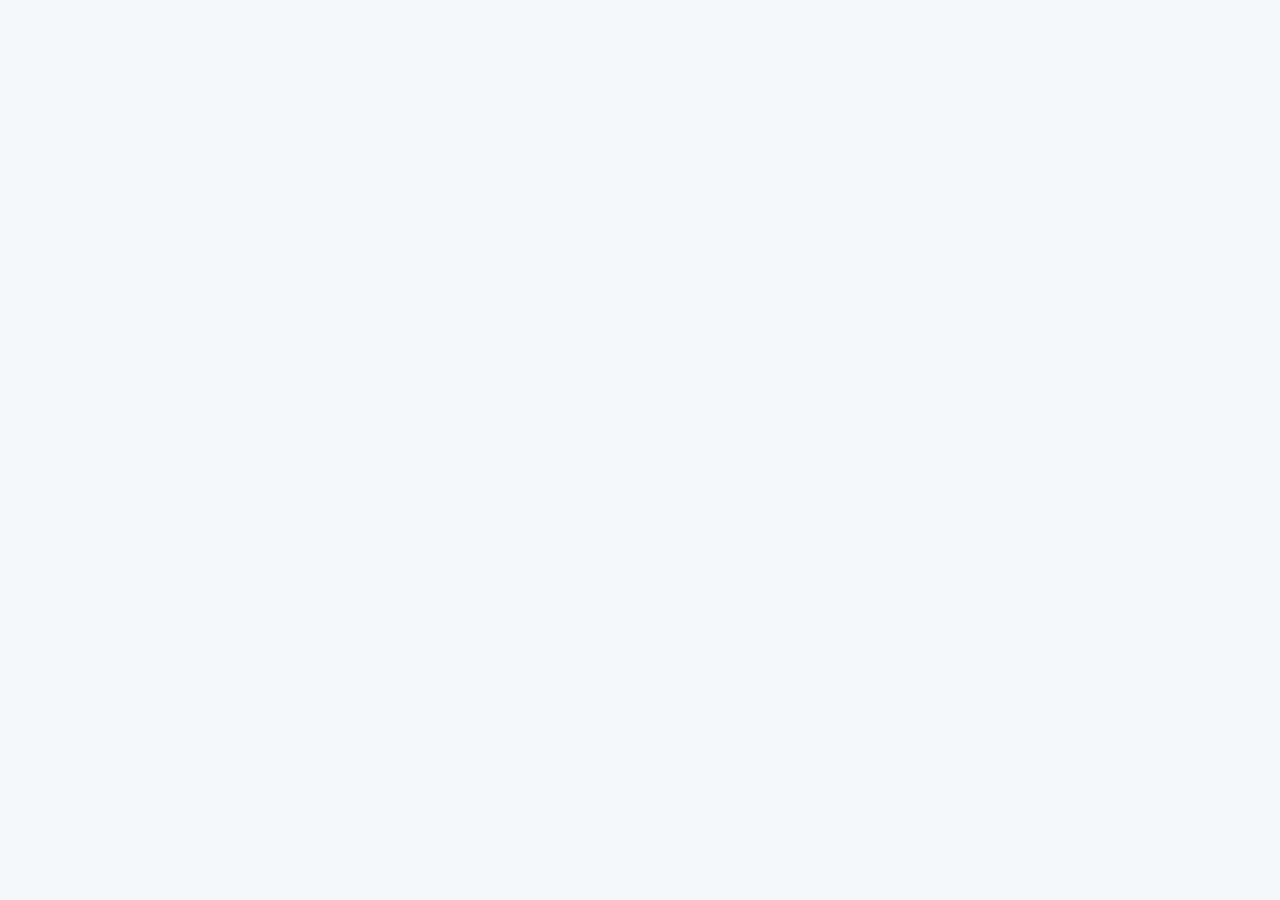
==== index.html @ cc3c1275 "Replace Mytischi City project photo" ====
<!DOCTYPE html>
<html lang="ru">
<head>
<meta charset="utf-8">
<meta name="viewport" content="width=device-width, initial-scale=1">
<title>Edifice — строительные, отделочные и инженерные работы в Москве и МО</title>
<link rel="icon" type="image/png" href="./assets/brand/edifice-favicon.png">
<meta name="description" content="Edifice выполняет строительные, отделочные и инженерные работы на жилых и коммерческих объектах в Москве и Московской области.">
<meta name="keywords" content="строительная компания Москва, строительные работы Москва, отделочные работы Москва, инженерные сети, монолитные конструкции, Edifice">
<meta name="robots" content="index, follow">
<meta name="theme-color" content="#0d2240">
<link rel="canonical" href="https://anisimovkat-hub.github.io/mosstroy-site/">
<meta property="og:type" content="website">
<meta property="og:site_name" content="Edifice">
<meta property="og:locale" content="ru_RU">
<meta property="og:title" content="Edifice — строительные, отделочные и инженерные работы в Москве и МО">
<meta property="og:description" content="Строительные, отделочные и инженерные работы на жилых и коммерческих объектах в Москве и Московской области.">
<meta property="og:url" content="https://anisimovkat-hub.github.io/mosstroy-site/">
<meta property="og:image" content="https://anisimovkat-hub.github.io/mosstroy-site/photo-hero.png">
<meta name="twitter:card" content="summary_large_image">
<meta name="twitter:title" content="Edifice — строительные, отделочные и инженерные работы в Москве и МО">
<meta name="twitter:description" content="Строительные, отделочные и инженерные работы на жилых и коммерческих объектах в Москве и Московской области.">
<meta name="twitter:image" content="https://anisimovkat-hub.github.io/mosstroy-site/photo-hero.png">
<script type="application/ld+json">{"@context":"https://schema.org","@graph":[{"@type":"LocalBusiness","@id":"https://anisimovkat-hub.github.io/mosstroy-site/#organization","name":"Edifice","url":"https://anisimovkat-hub.github.io/mosstroy-site/","telephone":"+79160409065","email":"real.stroy.real@yandex.ru","address":{"@type":"PostalAddress","streetAddress":"ул. Большая Почтовая, 26В строение 2","addressLocality":"Москва","addressCountry":"RU"},"areaServed":["Москва","Московская область"],"openingHoursSpecification":[{"@type":"OpeningHoursSpecification","dayOfWeek":["Monday","Tuesday","Wednesday","Thursday","Friday"],"opens":"10:00","closes":"19:00"}]},{"@type":"WebSite","@id":"https://anisimovkat-hub.github.io/mosstroy-site/#website","url":"https://anisimovkat-hub.github.io/mosstroy-site/","name":"Edifice","publisher":{"@id":"https://anisimovkat-hub.github.io/mosstroy-site/#organization"}},{"@type":"WebPage","@id":"https://anisimovkat-hub.github.io/mosstroy-site/#webpage","url":"https://anisimovkat-hub.github.io/mosstroy-site/","name":"Edifice — строительные, отделочные и инженерные работы в Москве и МО","isPartOf":{"@id":"https://anisimovkat-hub.github.io/mosstroy-site/#website"},"about":{"@id":"https://anisimovkat-hub.github.io/mosstroy-site/#organization"}}]}</script>
<script src="./support.js"></script>
</head>
<body>
<x-dc>
<helmet>
<link rel="preconnect" href="https://fonts.googleapis.com">
<link rel="preconnect" href="https://fonts.gstatic.com" crossorigin>
<link href="https://fonts.googleapis.com/css2?family=Inter:wght@400;500;600;700;800&display=swap" rel="stylesheet">
<style>
  *, *::before, *::after { box-sizing: border-box; }
  html { scroll-behavior: smooth; scroll-padding-top: 86px; overflow-x: hidden; }
  body { margin: 0; padding-top: 72px; overflow-x: hidden; font-family: 'Inter', Arial, sans-serif; color: #142033; background: #f4f8fb; -webkit-font-smoothing: antialiased; }
  x-dc { display: block; }
  h1, h2, h3, h4, p { margin: 0; }
  a { color: inherit; text-decoration: none; }
  .brand-logo { display: block; width: 150px; max-width: 30vw; height: auto; object-fit: contain; }
  button, input, select, textarea { font: inherit; }
  #menuToggle { display: none !important; }
  .site-hero { position: relative; min-height: 640px; display: flex; flex-direction: column; overflow: hidden; background: #0d2240; }
  .hero-photo { position: absolute; right: 0; top: 0; width: 64%; height: 100%; object-fit: cover; object-position: left center; z-index: 0; }
  .hero-blend { position: absolute; inset: 0; z-index: 1; pointer-events: none; background: linear-gradient(90deg, #0d2240 0%, #0d2240 30%, rgba(13,34,64,.96) 40%, rgba(13,34,64,.76) 50%, rgba(13,34,64,.38) 62%, rgba(13,34,64,.08) 76%, rgba(13,34,64,0) 100%); }
  .hero-content { position: relative; z-index: 2; width: min(1240px, calc(100% - 48px)); margin: 0 auto; padding: 88px 0 52px; flex: 1; display: flex; flex-direction: column; justify-content: center; animation: fadeUp .7s ease both; }
  .hero-title { font-size: clamp(48px, 5.6vw, 78px); font-weight: 800; line-height: .93; color: #fff; letter-spacing: -.015em; max-width: 460px; margin-bottom: 20px; text-shadow: 0 2px 20px rgba(0,0,0,.2); }
  .hero-lead { font-size: 17px; line-height: 1.65; color: rgba(255,255,255,.8); max-width: 380px; margin-bottom: 34px; }
  .hero-actions { display: flex; gap: 12px; flex-wrap: wrap; }
  .partners-grid { grid-template-columns: repeat(6, 1fr); align-items: center; gap: 28px 38px; }
  .partner-card { min-height: 58px; display: flex; align-items: center; justify-content: center; gap: 10px; background: transparent; padding: 0; opacity: .9; transition: opacity .2s ease, transform .2s ease; }
  .partner-card:hover { opacity: 1; transform: translateY(-1px); }
  .partner-card img { max-width: 150px; max-height: 42px; object-fit: contain; display: block; }
  .partner-card span { font-size: 12px; font-weight: 800; color: #506476; line-height: 1.15; text-align: left; letter-spacing: .01em; }
  .partner-card.logo-text { justify-content: center; }
  .partners-grid .partner-card:nth-child(1) img { width: 48px; height: 48px; max-width: 48px; max-height: 48px; }
  .partners-grid .partner-card:nth-child(2) img { width: 46px; height: 46px; max-width: 46px; max-height: 46px; }
  .partners-grid .partner-card:nth-child(3) img,
  .partners-grid .partner-card:nth-child(4) img,
  .partners-grid .partner-card:nth-child(8) img { max-width: 118px; max-height: 52px; }
  .partners-grid .partner-card:nth-child(5) img,
  .partners-grid .partner-card:nth-child(6) img,
  .partners-grid .partner-card:nth-child(7) img,
  .partners-grid .partner-card:nth-child(10) img,
  .partners-grid .partner-card:nth-child(11) img,
  .partners-grid .partner-card:nth-child(12) img { max-width: 160px; max-height: 48px; }
  .home-service-card { position: relative; min-height: 150px; border: 1px solid #dce8f2; border-radius: 10px; overflow: hidden; background: #fff; box-shadow: 0 2px 12px rgba(14,61,114,.07); isolation: isolate; }
  .home-service-card img { position: absolute; inset: 0; width: 100%; height: 100%; object-fit: cover; transition: transform .35s ease; z-index: 0; }
  .home-service-card::after { content: ""; position: absolute; inset: 0; z-index: 1; background: linear-gradient(0deg, rgba(255,255,255,.96) 0%, rgba(255,255,255,.86) 34%, rgba(255,255,255,.28) 72%, rgba(255,255,255,.04) 100%); }
  .home-service-card h3 { position: absolute; left: 16px; right: 16px; bottom: 16px; z-index: 2; font-size: 15px; font-weight: 800; color: #0d2240; line-height: 1.18; text-align: left; text-wrap: balance; text-shadow: 0 1px 0 rgba(255,255,255,.45); }
  .home-service-card:hover img { transform: scale(1.045); }
  .home-project-media { height: 148px; position: relative; overflow: hidden; background: linear-gradient(135deg,#c8daea,#daeef8); }
  .home-project-media img { position: absolute; inset: 0; width: 100%; height: 100%; object-fit: cover; display: block; }
  .home-project-media::after { content: ""; position: absolute; inset: 0; background: linear-gradient(180deg, rgba(7,20,40,.06), rgba(7,20,40,.18)); pointer-events: none; }
  .home-project-media span { position: absolute; left: 10px; top: 10px; z-index: 2; padding: 4px 8px; background: rgba(16,63,114,.82); color: #fff; font-size: 10px; font-weight: 700; border-radius: 5px; -webkit-backdrop-filter: blur(4px); backdrop-filter: blur(4px); }
  .home-project-card { border-radius:10px; overflow:hidden; border:1px solid #dce8f2; box-shadow:0 2px 14px rgba(14,61,114,.08); background:#fff; display:flex; flex-direction:column; height:100%; }
  .home-project-body { padding:13px 14px 16px; display:flex; flex-direction:column; flex:1; min-height:96px; }
  .home-project-body h3 { font-size:13.5px; font-weight:700; color:#142033; margin-bottom:4px; line-height:1.3; min-height:36px; }
  .home-project-body p { font-size:12px; color:#627486; margin-bottom:10px; min-height:32px; line-height:1.35; }
  .object-map-grid { display: grid; grid-template-columns: 220px 1fr; min-height: 360px; }
  .object-map-panel { padding: 26px 22px; border-right: 1px solid #e8f0f5; display: flex; flex-direction: column; justify-content: space-between; gap: 24px; }
  .object-map { min-height: 360px; background: linear-gradient(135deg,#e8f3fb,#f0f8fe); }
  .object-map-fallback { display: grid; place-items: center; height: 100%; min-height: 360px; padding: 24px; text-align: center; color: #627486; font-size: 13px; line-height: 1.5; }
  .map-balloon { font-family: Inter, Arial, sans-serif; max-width: 270px; }
  .map-balloon strong { display: block; color: #142033; font-size: 14px; margin-bottom: 6px; }
  .map-balloon p { margin: 0 0 6px; color: #506476; font-size: 12px; line-height: 1.4; }
  .map-balloon span { display: inline-flex; padding: 4px 8px; border-radius: 999px; background: #eef7f9; color: #103f72; font-size: 11px; font-weight: 700; }
  @keyframes fadeUp { from { opacity: 0; transform: translateY(18px); } to { opacity: 1; transform: translateY(0); } }
  @keyframes blink { 0%,100%{opacity:.6} 50%{opacity:1} }
  @media (max-width: 980px) {
    .partners-grid { grid-template-columns: repeat(4, 1fr) !important; }
    .adv-grid { grid-template-columns: repeat(3, 1fr) !important; }
    .svc-grid { grid-template-columns: repeat(3, 1fr) !important; }
    .prj-grid { grid-template-columns: repeat(3, 1fr) !important; }
  }
  @media (max-width: 920px) {
    #menuToggle { display: flex !important; }
    #mainNav { display: none !important; position: absolute; top: 62px; right: 0; left: auto; width: min(282px, calc(100vw - 48px)); flex-direction: column; gap: 2px; padding: 8px; background: rgba(255,255,255,.96); border: 1px solid #d4e0ea; border-radius: 14px; box-shadow: 0 18px 45px rgba(13,34,64,.18); z-index: 99; backdrop-filter: blur(18px); }
    #mainNav.open { display: flex !important; }
    #mainNav a { padding: 13px 14px !important; border-bottom: 0 !important; border-radius: 10px; color: #142033 !important; }
    #mainNav a:hover { background: #eef6fa; }
    #mainNav a span { display: none !important; }
    #navEmail { display: none !important; }
  }
  @media (max-width: 700px) {
    .adv-grid { grid-template-columns: repeat(2, 1fr) !important; }
    .adv-grid article { background: #fff !important; border: 1px solid #dce8f2 !important; box-shadow: 0 2px 12px rgba(14,61,114,.06) !important; }
    .adv-grid article h3 { color: #142033 !important; }
    .adv-grid article:nth-child(4n+1),
    .adv-grid article:nth-child(4n+4) { background: linear-gradient(145deg,#edfafc,#f6fdfe) !important; border: 1.5px solid rgba(74,184,200,.45) !important; box-shadow: 0 4px 18px rgba(74,184,200,.2) !important; }
    .adv-grid article:nth-child(4n+1) h3,
    .adv-grid article:nth-child(4n+4) h3 { color: #103f72 !important; }
    .svc-grid { grid-template-columns: repeat(2, 1fr) !important; }
    .home-service-card { min-height: 168px !important; }
    .prj-grid { grid-template-columns: repeat(2, 1fr) !important; }
    .footer-cols { grid-template-columns: repeat(2, 1fr) !important; }
    .hero-stats-strip { grid-template-columns: repeat(3, 1fr) !important; }
    .about-inner { grid-template-columns: 1fr !important; }
    .geo-grid { grid-template-columns: 1fr !important; }
    .partners-grid { grid-template-columns: repeat(2, 1fr) !important; }
    .partners-grid { gap: 22px 26px; }
    .partner-card { min-height: 52px; }
    .partner-card img { max-width: 130px; max-height: 38px; }
    .partner-card span { font-size: 11px; }
    .site-hero { min-height: 0 !important; }
    .hero-photo { left: 0 !important; right: auto !important; width: 100% !important; height: 78% !important; object-position: center top !important; }
    .hero-blend { background:
      linear-gradient(180deg, rgba(13,34,64,.22) 0%, rgba(13,34,64,.34) 24%, rgba(13,34,64,.55) 43%, rgba(13,34,64,.78) 60%, rgba(13,34,64,.94) 76%, #0d2240 94%, #0d2240 100%),
      linear-gradient(180deg, rgba(13,34,64,0) 0%, rgba(13,34,64,.7) 100%) !important; }
    .hero-content { width: min(100% - 48px, 520px) !important; padding: clamp(330px, 48vh, 430px) 0 34px !important; justify-content: flex-end !important; }
    .hero-title { font-size: clamp(34px, 10vw, 46px) !important; line-height: 1.02 !important; max-width: 360px !important; margin-bottom: 16px !important; text-shadow: 0 2px 18px rgba(0,0,0,.35) !important; }
    .hero-lead { font-size: 16px !important; line-height: 1.55 !important; max-width: 360px !important; margin-bottom: 24px !important; color: rgba(255,255,255,.86) !important; }
    .hero-actions { display: grid !important; grid-template-columns: 1fr !important; gap: 10px !important; }
    .hero-actions a, .hero-actions button { width: 100%; justify-content: center; padding: 14px 18px !important; }
    .hero-stats-strip > div { padding: 10px 6px !important; gap: 0 !important; justify-content: center !important; }
    .hero-stats-strip svg { display: none !important; }
    .hero-stats-strip strong { font-size: 16px !important; }
    .hero-stats-strip span { font-size: 8.5px !important; line-height: 1.15 !important; margin-top: 2px !important; }
    .hero-stats-strip > div > div { width: auto !important; min-width: 0 !important; }
    .object-map-grid { grid-template-columns: 1fr !important; }
    .object-map-panel { border-right: 0 !important; border-bottom: 1px solid #e8f0f5 !important; }
    .object-map { min-height: 420px !important; }
  }

  @media (max-width: 480px) {
    header > div { width: calc(100% - 24px) !important; gap: 8px !important; min-height: 64px !important; }
    header a[href="Главная.dc.html"] { gap: 8px !important; min-width: 0 !important; }
    header .brand-logo { width: 118px !important; max-width: 34vw !important; }
    header > div > div:last-child { gap: 7px !important; }
    header > div > div:last-child > a[href="#contacts"], #navPhone { padding: 8px 9px !important; font-size: 12px !important; border-radius: 7px !important; }
    #menuToggle { width: 36px !important; height: 36px !important; border-radius: 7px !important; }
  }
</style>
<script src="https://api-maps.yandex.ru/2.1/?lang=ru_RU"></script>
</helmet>

<!-- HEADER -->
<header style="position:fixed;top:0;left:0;right:0;z-index:1000;background:rgba(247,251,253,.96);border-bottom:1px solid rgba(212,224,234,.8);-webkit-backdrop-filter:blur(24px);backdrop-filter:blur(24px);">
  <div style="width:min(1360px,calc(100% - 48px));margin:0 auto;display:flex;align-items:center;justify-content:space-between;min-height:68px;gap:24px;position:relative;">
    <a href="Главная.dc.html" style="display:flex;align-items:center;flex-shrink:0;line-height:0;"><img class="brand-logo" src="./assets/brand/edifice-logo-header.png?v=20260715b" alt="Edifice"></a>

    <nav id="mainNav" style="display:flex;align-items:center;gap:14px;font-size:13.5px;font-weight:500;">
      <a href="Главная.dc.html" style="color:#103f72;padding:22px 10px 18px;position:relative;white-space:nowrap;">О компании<span style="position:absolute;bottom:12px;left:10px;right:10px;height:2px;background:#4ab8c8;border-radius:1px;display:block;"></span></a>
      <a href="Услуги.dc.html" style="color:#3a4e62;padding:22px 10px 18px;white-space:nowrap;">Услуги</a>
      <a href="Проекты.dc.html" style="color:#3a4e62;padding:22px 10px 18px;white-space:nowrap;">Проекты</a>
      <a href="Технологии.dc.html" style="color:#3a4e62;padding:22px 10px 18px;white-space:nowrap;">Технологии и качество</a>
      <a href="#site-footer" style="color:#3a4e62;padding:22px 10px 18px;white-space:nowrap;">Контакты</a>
    </nav>

    <div style="display:flex;align-items:center;gap:9px;flex-shrink:0;margin-left:auto;">
      <a id="navPhone" href="tel:+79160409065" style="padding:9px 12px;border:1px solid #d4e0ea;border-radius:7px;background:#fff;font-size:13.5px;font-weight:700;color:#142033;white-space:nowrap;">+7 (916) 040-90-65</a>
      <a id="navEmail" href="mailto:real.stroy.real@yandex.ru" style="padding:9px 12px;border:1px solid #d4e0ea;border-radius:7px;background:#fff;font-size:13.5px;font-weight:700;color:#103f72;white-space:nowrap;">real.stroy.real@yandex.ru</a>
      <button id="menuToggle" aria-label="Меню" style="width:38px;height:38px;border:1px solid #d4e0ea;border-radius:7px;background:#fff;cursor:pointer;align-items:center;justify-content:center;">
        <svg width="17" height="13" viewBox="0 0 18 14" fill="none"><path d="M0 1h18M0 7h18M0 13h18" stroke="#142033" stroke-width="1.8" stroke-linecap="round"/></svg>
      </button>
    </div>
  </div>
</header>

<!-- HERO -->
<section class="site-hero">
  <img class="hero-photo" src="./photo-hero.png" alt="Строительная площадка с монолитными конструкциями и краном">
  <div class="hero-blend"></div>
  <!-- Building silhouettes (CSS art) -->
  <svg style="display:none" viewBox="0 0 640 540" fill="none" xmlns="http://www.w3.org/2000/svg">
    <!-- Sky gradient fill -->
    <defs>
      <linearGradient id="skyGrad" x1="0" y1="0" x2="0" y2="1"><stop offset="0%" stop-color="#6fa4cc"/><stop offset="100%" stop-color="#bed5e8"/></linearGradient>
      <linearGradient id="bldGlass1" x1="0" y1="0" x2="1" y2="0"><stop offset="0%" stop-color="#2a6090" stop-opacity=".95"/><stop offset="40%" stop-color="#4888b8" stop-opacity=".9"/><stop offset="100%" stop-color="#3070a0" stop-opacity=".85"/></linearGradient>
      <linearGradient id="bldGlass2" x1="0" y1="0" x2="1" y2="0"><stop offset="0%" stop-color="#1e5280"/><stop offset="50%" stop-color="#3878a8"/><stop offset="100%" stop-color="#254e72"/></linearGradient>
      <linearGradient id="bldGlass3" x1="0" y1="0" x2="0" y2="1"><stop offset="0%" stop-color="rgba(255,255,255,.25)"/><stop offset="100%" stop-color="rgba(255,255,255,.05)"/></linearGradient>
    </defs>
    <!-- Tall center tower 1 -->
    <rect x="280" y="30" width="72" height="510" rx="2" fill="url(#bldGlass1)"/>
    <rect x="280" y="30" width="72" height="510" fill="url(#bldGlass3)"/>
    <!-- Grid lines on tower 1 -->
    <line x1="280" y1="30" x2="280" y2="540" stroke="rgba(255,255,255,.12)" stroke-width="1"/>
    <line x1="296" y1="30" x2="296" y2="540" stroke="rgba(255,255,255,.08)" stroke-width="1"/>
    <line x1="312" y1="30" x2="312" y2="540" stroke="rgba(255,255,255,.08)" stroke-width="1"/>
    <line x1="328" y1="30" x2="328" y2="540" stroke="rgba(255,255,255,.08)" stroke-width="1"/>
    <line x1="344" y1="30" x2="344" y2="540" stroke="rgba(255,255,255,.08)" stroke-width="1"/>
    <line x1="352" y1="30" x2="352" y2="540" stroke="rgba(255,255,255,.12)" stroke-width="1"/>
    <!-- Horizontal floors -->
    <line x1="280" y1="75" x2="352" y2="75" stroke="rgba(255,255,255,.07)" stroke-width="1"/>
    <line x1="280" y1="115" x2="352" y2="115" stroke="rgba(255,255,255,.07)" stroke-width="1"/>
    <line x1="280" y1="155" x2="352" y2="155" stroke="rgba(255,255,255,.07)" stroke-width="1"/>
    <line x1="280" y1="195" x2="352" y2="195" stroke="rgba(255,255,255,.07)" stroke-width="1"/>
    <line x1="280" y1="235" x2="352" y2="235" stroke="rgba(255,255,255,.07)" stroke-width="1"/>
    <line x1="280" y1="275" x2="352" y2="275" stroke="rgba(255,255,255,.07)" stroke-width="1"/>
    <line x1="280" y1="315" x2="352" y2="315" stroke="rgba(255,255,255,.07)" stroke-width="1"/>
    <line x1="280" y1="355" x2="352" y2="355" stroke="rgba(255,255,255,.07)" stroke-width="1"/>
    <!-- Tower 1 spire -->
    <polygon points="316,8 310,30 322,30" fill="#3878a8"/>
    <!-- Tall tower 2 -->
    <rect x="370" y="90" width="58" height="450" rx="2" fill="url(#bldGlass2)"/>
    <rect x="370" y="90" width="58" height="450" fill="url(#bldGlass3)"/>
    <line x1="370" y1="90" x2="370" y2="540" stroke="rgba(255,255,255,.1)" stroke-width="1"/>
    <line x1="384" y1="90" x2="384" y2="540" stroke="rgba(255,255,255,.07)" stroke-width="1"/>
    <line x1="398" y1="90" x2="398" y2="540" stroke="rgba(255,255,255,.07)" stroke-width="1"/>
    <line x1="412" y1="90" x2="412" y2="540" stroke="rgba(255,255,255,.07)" stroke-width="1"/>
    <line x1="428" y1="90" x2="428" y2="540" stroke="rgba(255,255,255,.1)" stroke-width="1"/>
    <line x1="370" y1="130" x2="428" y2="130" stroke="rgba(255,255,255,.06)" stroke-width="1"/>
    <line x1="370" y1="175" x2="428" y2="175" stroke="rgba(255,255,255,.06)" stroke-width="1"/>
    <line x1="370" y1="220" x2="428" y2="220" stroke="rgba(255,255,255,.06)" stroke-width="1"/>
    <line x1="370" y1="265" x2="428" y2="265" stroke="rgba(255,255,255,.06)" stroke-width="1"/>
    <line x1="370" y1="310" x2="428" y2="310" stroke="rgba(255,255,255,.06)" stroke-width="1"/>
    <polygon points="399,72 394,90 404,90" fill="#2a5e88"/>
    <!-- Tower 3 (wider, shorter) -->
    <rect x="450" y="150" width="80" height="390" rx="2" fill="#2d6898" opacity=".9"/>
    <rect x="450" y="150" width="80" height="390" fill="url(#bldGlass3)"/>
    <line x1="468" y1="150" x2="468" y2="540" stroke="rgba(255,255,255,.07)" stroke-width="1"/>
    <line x1="486" y1="150" x2="486" y2="540" stroke="rgba(255,255,255,.07)" stroke-width="1"/>
    <line x1="504" y1="150" x2="504" y2="540" stroke="rgba(255,255,255,.07)" stroke-width="1"/>
    <line x1="522" y1="150" x2="522" y2="540" stroke="rgba(255,255,255,.07)" stroke-width="1"/>
    <line x1="450" y1="200" x2="530" y2="200" stroke="rgba(255,255,255,.05)" stroke-width="1"/>
    <line x1="450" y1="250" x2="530" y2="250" stroke="rgba(255,255,255,.05)" stroke-width="1"/>
    <line x1="450" y1="300" x2="530" y2="300" stroke="rgba(255,255,255,.05)" stroke-width="1"/>
    <line x1="450" y1="350" x2="530" y2="350" stroke="rgba(255,255,255,.05)" stroke-width="1"/>
    <!-- Tower 4 (far right) -->
    <rect x="550" y="200" width="50" height="340" rx="2" fill="#265880" opacity=".85"/>
    <rect x="550" y="200" width="50" height="340" fill="url(#bldGlass3)"/>
    <line x1="567" y1="200" x2="567" y2="540" stroke="rgba(255,255,255,.06)" stroke-width="1"/>
    <line x1="583" y1="200" x2="583" y2="540" stroke="rgba(255,255,255,.06)" stroke-width="1"/>
    <line x1="600" y1="200" x2="600" y2="540" stroke="rgba(255,255,255,.08)" stroke-width="1"/>
    <!-- Tower 5 (left of center) -->
    <rect x="210" y="120" width="55" height="420" rx="2" fill="#1e4e7a" opacity=".88"/>
    <rect x="210" y="120" width="55" height="420" fill="url(#bldGlass3)"/>
    <line x1="225" y1="120" x2="225" y2="540" stroke="rgba(255,255,255,.07)" stroke-width="1"/>
    <line x1="240" y1="120" x2="240" y2="540" stroke="rgba(255,255,255,.07)" stroke-width="1"/>
    <line x1="255" y1="120" x2="255" y2="540" stroke="rgba(255,255,255,.07)" stroke-width="1"/>
    <line x1="265" y1="120" x2="265" y2="540" stroke="rgba(255,255,255,.08)" stroke-width="1"/>
    <line x1="210" y1="170" x2="265" y2="170" stroke="rgba(255,255,255,.05)" stroke-width="1"/>
    <line x1="210" y1="220" x2="265" y2="220" stroke="rgba(255,255,255,.05)" stroke-width="1"/>
    <line x1="210" y1="270" x2="265" y2="270" stroke="rgba(255,255,255,.05)" stroke-width="1"/>
    <!-- Lower buildings background -->
    <rect x="140" y="280" width="60" height="260" rx="1" fill="#1a406a" opacity=".7"/>
    <rect x="155" y="260" width="30" height="280" rx="1" fill="#1e4a78" opacity=".65"/>
    <rect x="590" y="300" width="50" height="240" rx="1" fill="#1a3e62" opacity=".6"/>
    <!-- Ground/podium -->
    <rect x="140" y="510" width="500" height="30" rx="0" fill="#0d2240" opacity=".6"/>
    <!-- Water reflection -->
    <rect x="140" y="520" width="500" height="20" fill="url(#skyGrad)" opacity=".12"/>
    <!-- Window lights -->
    <rect x="285" y="42" width="8" height="6" rx="1" fill="rgba(255,240,180,.35)"/>
    <rect x="300" y="58" width="8" height="6" rx="1" fill="rgba(255,240,180,.3)"/>
    <rect x="338" y="42" width="8" height="6" rx="1" fill="rgba(255,240,180,.35)"/>
    <rect x="315" y="75" width="8" height="6" rx="1" fill="rgba(255,240,180,.2)"/>
    <rect x="375" y="100" width="8" height="5" rx="1" fill="rgba(255,240,180,.3)"/>
    <rect x="390" y="120" width="8" height="5" rx="1" fill="rgba(255,240,180,.25)"/>
    <rect x="413" y="100" width="8" height="5" rx="1" fill="rgba(255,240,180,.3)"/>
    <!-- Left dark overlay fade -->
    <defs><linearGradient id="leftFade" x1="0" y1="0" x2="1" y2="0"><stop offset="0%" stop-color="#0d2240" stop-opacity="1"/><stop offset="55%" stop-color="#0d2240" stop-opacity="0"/></linearGradient></defs>
    <rect x="0" y="0" width="320" height="540" fill="url(#leftFade)"/>
  </svg>

  <!-- Hero text -->
  <div class="hero-content">
    <h1 class="hero-title">Строим будущее<br>Москвы</h1>
    <p class="hero-lead">Строительные и инженерные работы для жилых и коммерческих объектов в Москве и Московской области.</p>
    <div class="hero-actions">
      <a href="Услуги.dc.html" style="display:inline-flex;align-items:center;gap:8px;padding:13px 26px;background:#4ab8c8;color:#fff;border-radius:8px;font-weight:700;font-size:15px;box-shadow:0 6px 22px rgba(74,184,200,.38);letter-spacing:-.01em;">Наши услуги <svg width="14" height="14" viewBox="0 0 24 24" fill="none" stroke="currentColor" stroke-width="2.5" stroke-linecap="round"><polyline points="5 12 19 12"/><polyline points="13 6 19 12 13 18"/></svg></a>
      <button type="button" aria-disabled="true" style="display:inline-flex;align-items:center;gap:8px;padding:13px 26px;background:rgba(255,255,255,.12);color:#fff;border-radius:8px;font-weight:600;font-size:15px;border:1.5px solid rgba(255,255,255,.35);-webkit-backdrop-filter:blur(8px);backdrop-filter:blur(8px);cursor:default;">Скачать презентацию <svg width="14" height="14" viewBox="0 0 24 24" fill="none" stroke="currentColor" stroke-width="2.5" stroke-linecap="round"><path d="M12 3v12"/><polyline points="7 10 12 15 17 10"/><path d="M5 21h14"/></svg></button>
    </div>
  </div>

  <!-- Stats strip -->
  <div class="hero-stats-strip" style="position:relative;z-index:2;display:grid;grid-template-columns:repeat(3,1fr);border-top:1px solid rgba(255,255,255,.1);background:rgba(7,20,40,.55);-webkit-backdrop-filter:blur(16px);backdrop-filter:blur(16px);">
    <div style="padding:16px 18px;border-right:1px solid rgba(255,255,255,.08);display:flex;align-items:center;justify-content:center;">
      <div style="width:168px;"><strong style="display:block;color:#fff;font-size:28px;font-weight:800;line-height:1.05;">17+</strong><span style="display:block;color:rgba(255,255,255,.62);font-size:13px;margin-top:4px;">реализованных объектов</span></div>
    </div>
    <div style="padding:16px 18px;border-right:1px solid rgba(255,255,255,.08);display:flex;align-items:center;justify-content:center;">
      <div style="width:168px;"><strong style="display:block;color:#fff;font-size:28px;font-weight:800;line-height:1.05;">с 2021</strong><span style="display:block;color:rgba(255,255,255,.62);font-size:13px;margin-top:4px;">года на рынке</span></div>
    </div>
    <div style="padding:16px 18px;display:flex;align-items:center;justify-content:center;">
      <div style="width:168px;"><strong style="display:block;color:#fff;font-size:28px;font-weight:800;line-height:1.05;">14+</strong><span style="display:block;color:rgba(255,255,255,.62);font-size:13px;margin-top:4px;">направлений услуг</span></div>
    </div>
  </div>
</section>

<!-- SERVICES -->
<section id="services" style="padding:48px 0;">
  <div style="width:min(1240px,calc(100% - 48px));margin:0 auto;">
    <div style="display:flex;align-items:center;justify-content:space-between;margin-bottom:24px;flex-wrap:wrap;gap:12px;">
      <div style="display:flex;align-items:center;gap:9px;">
        <span style="display:inline-block;width:7px;height:7px;border-radius:50%;background:#4ab8c8;box-shadow:0 0 0 4px rgba(74,184,200,.18);flex-shrink:0;"></span>
        <h2 style="font-size:20px;font-weight:700;color:#142033;">Оказываемые услуги</h2>
      </div>
      <a href="Услуги.dc.html" style="font-size:13.5px;font-weight:700;color:#fff;background:#103f72;display:flex;align-items:center;gap:5px;padding:9px 17px;border:1px solid #103f72;border-radius:7px;box-shadow:0 6px 18px rgba(16,63,114,.18);">Все услуги →</a>
    </div>
    <div class="svc-grid" style="display:grid;grid-template-columns:repeat(6,1fr);gap:12px;">
      <article class="home-service-card">
        <img src="./svc-01-monolith.png" alt="Монолитные конструкции на строительной площадке">
        <h3>Монолитные конструкции</h3>
      </article>
      <article class="home-service-card">
        <img src="./svc-02-mop.png" alt="Отделка мест общего пользования">
        <h3>Отделка МОП и технических помещений</h3>
      </article>
      <article class="home-service-card">
        <img src="./svc-03-apartments.png" alt="Черновая и чистовая отделка квартиры">
        <h3>Отделка квартир: черновая и чистовая</h3>
      </article>
      <article class="home-service-card">
        <img src="./svc-04-pipes.png" alt="Монтаж инженерных сетей">
        <h3>Инженерные сети</h3>
      </article>
      <article class="home-service-card">
        <img src="./svc-05-masonry.png" alt="Кладка стен и перегородок">
        <h3>Кладка стен и перегородок</h3>
      </article>
      <article class="home-service-card">
        <img src="./svc-06-pgp.png" alt="Перегородки из ПГП">
        <h3>Перегородки из ПГП</h3>
      </article>
      <article class="home-service-card">
        <img src="./svc-07-foundation.png" alt="Вертикальная гидроизоляция фундамента">
        <h3>Вертикальная гидроизоляция фундамента</h3>
      </article>
      <article class="home-service-card">
        <img src="./svc-08-techrooms.png" alt="Отделка технических помещений">
        <h3>Отделка электрощитовых, венткамер, подвалов</h3>
      </article>
      <article class="home-service-card">
        <img src="./svc-09-roof.png" alt="Гидроизоляция кровли">
        <h3>Гидроизоляция и «пирог» кровли</h3>
      </article>
      <article class="home-service-card">
        <img src="./svc-10-doors.png" alt="Установка дверных блоков и люков">
        <h3>Установка дверных блоков и люков</h3>
      </article>
      <article class="home-service-card">
        <img src="./svc-11-earthworks.png" alt="Земляные работы и подготовка территории">
        <h3>Земляные работы</h3>
      </article>
      <article class="home-service-card">
        <img src="./svc-12-supply.png" alt="Поставка строительных материалов">
        <h3>Поставка строительных материалов</h3>
      </article>
    </div>
  </div>
</section>

<!-- SUPPLIERS -->
<section style="padding:38px 0 32px;background:#fff;border-bottom:1px solid #e8f0f5;">
  <div style="width:min(1240px,calc(100% - 48px));margin:0 auto;">
    <div style="display:flex;align-items:center;gap:9px;margin-bottom:34px;">
      <span style="display:inline-block;width:7px;height:7px;border-radius:50%;background:#4ab8c8;box-shadow:0 0 0 4px rgba(74,184,200,.18);flex-shrink:0;"></span>
      <h2 style="font-size:18px;font-weight:700;color:#142033;">Наши партнеры и поставщики</h2>
    </div>
    <div class="partners-grid" style="display:grid;">
      <a class="partner-card logo-text" href="https://www.vseinstrumenti.ru/" target="_blank" rel="noopener"><img src="./assets/partners/vseinstrumenti.ico" alt="ВсеИнструменты.ру"><span>ВсеИнструменты.ру</span></a>
      <a class="partner-card logo-text" href="https://moscow.petrovich.ru/" target="_blank" rel="noopener"><img src="./assets/partners/petrovich.ico" alt="Петрович"><span>Петрович</span></a>
      <a class="partner-card" href="http://www.alfametallgrupp.ru/" target="_blank" rel="noopener"><img src="./assets/partners/amg.png" alt="АМГ"></a>
      <a class="partner-card" href="https://all4stroika.ru/" target="_blank" rel="noopener"><img src="./assets/partners/all4stroika.png" alt="Гарант Поставка"></a>
      <a class="partner-card" href="https://www.vitoria.ru/" target="_blank" rel="noopener"><img src="./assets/partners/vitoria.png" alt="Высота"></a>
      <a class="partner-card" href="https://betonodintsovo.ru/" target="_blank" rel="noopener"><img src="./assets/partners/kub.png" alt="КУБ"></a>
      <a class="partner-card" href="https://kross-group.ru/" target="_blank" rel="noopener"><img src="./assets/partners/kross.png" alt="Кросс Групп"></a>
      <a class="partner-card" href="https://ask-gk.com/" target="_blank" rel="noopener"><img src="./assets/partners/ask.png" alt="Абсолют Строй Комплект"></a>
      <a class="partner-card logo-text" href="https://www.centrogas.ru/" target="_blank" rel="noopener"><img src="./assets/partners/centrogas.svg" alt="Центрогаз"><span>Центрогаз</span></a>
      <a class="partner-card" href="https://tualetnye-kabiny.ru/" target="_blank" rel="noopener"><img src="./assets/partners/polymer.png" alt="Полимер Сервис"></a>
      <a class="partner-card" href="https://1001krep.ru/" target="_blank" rel="noopener"><img src="./assets/partners/1001krep.png" alt="1001 Крепеж"></a>
      <a class="partner-card" href="https://www.tn.ru/" target="_blank" rel="noopener"><img src="./assets/partners/technonikol.svg" alt="Технониколь"></a>
    </div>
  </div>
</section>

<!-- ABOUT (dark) -->
<section id="about" style="padding:56px 0;background:linear-gradient(108deg,#0d2240 0%,#0f2d50 52%,#0d2240 100%);color:#fff;position:relative;overflow:hidden;">
  <div class="about-inner" style="width:min(1120px,calc(100% - 48px));margin:0 auto;display:grid;grid-template-columns:1fr .88fr;gap:56px;align-items:center;">
    <!-- Text -->
    <div>
      <p style="font-size:10.5px;text-transform:uppercase;letter-spacing:.16em;color:#4ab8c8;font-weight:700;margin-bottom:12px;">О КОМПАНИИ</p>
      <h2 style="font-size:clamp(26px,2.8vw,40px);font-weight:800;line-height:1.08;color:#fff;margin-bottom:18px;">Строим будущее сегодня</h2>
      <p style="font-size:14.5px;line-height:1.72;color:rgba(255,255,255,.68);margin-bottom:26px;max-width:430px;">«Edifice» — строительный подрядчик полного цикла в жилищном строительстве. С 2020 года ведём объекты от фундамента до чистовой отделки: монолитные работы, кладку, отделку и инженерные направления.</p>
      <div style="display:grid;grid-template-columns:repeat(3,1fr);gap:16px;margin-bottom:28px;">
        <div style="padding-top:16px;border-top:1px solid rgba(255,255,255,.16);">
          <strong style="display:block;font-size:30px;font-weight:800;color:#c8f4f8;line-height:1;">17</strong>
          <span style="display:block;color:rgba(255,255,255,.58);font-size:11.5px;margin-top:4px;">реализованных объектов</span>
        </div>
        <div style="padding-top:16px;border-top:1px solid rgba(255,255,255,.16);">
          <strong style="display:block;font-size:30px;font-weight:800;color:#c8f4f8;line-height:1;">2</strong>
          <span style="display:block;color:rgba(255,255,255,.58);font-size:11.5px;margin-top:4px;">региона</span>
        </div>
        <div style="padding-top:16px;border-top:1px solid rgba(255,255,255,.16);">
          <strong style="display:block;font-size:28px;font-weight:800;color:#c8f4f8;line-height:1;">14</strong>
          <span style="display:block;color:rgba(255,255,255,.58);font-size:11.5px;margin-top:4px;">видов работ</span>
        </div>
      </div>
      <button type="button" aria-disabled="true" style="display:inline-flex;align-items:center;gap:8px;padding:11px 22px;border:1.5px solid rgba(255,255,255,.76);border-radius:8px;color:#103f72;background:rgba(255,255,255,.94);font-weight:700;font-size:14px;box-shadow:0 10px 28px rgba(255,255,255,.16);cursor:default;">Скачать презентацию <svg width="13" height="13" viewBox="0 0 24 24" fill="none" stroke="currentColor" stroke-width="2.5" stroke-linecap="round"><path d="M12 3v12"/><polyline points="7 10 12 15 17 10"/><path d="M5 21h14"/></svg></button>
    </div>
    <!-- Photo -->
    <div style="border-radius:12px;height:300px;position:relative;overflow:visible;">
      <div style="position:absolute;left:8%;right:8%;bottom:-22px;height:62px;border-radius:50%;background:rgba(255,255,255,.58);filter:blur(26px);z-index:0;"></div>
      <img src="./photo-about.png" style="position:absolute;inset:0;width:100%;height:100%;object-fit:cover;z-index:2;border-radius:12px;box-shadow:0 18px 48px rgba(255,255,255,.16),0 16px 42px rgba(2,12,28,.24);" alt="Строительный объект">
      <div style="position:absolute;inset:0;border-radius:12px;background:repeating-linear-gradient(rgba(255,255,255,.045) 0 1px,transparent 1px 38px),repeating-linear-gradient(90deg,rgba(255,255,255,.045) 0 1px,transparent 1px 38px);z-index:3;pointer-events:none;"></div>
    </div>
  </div>
</section>

<!-- ADVANTAGES -->
<section style="padding:48px 0;">
  <div style="width:min(1240px,calc(100% - 48px));margin:0 auto;">
    <div style="display:flex;align-items:center;gap:9px;margin-bottom:26px;">
      <span style="display:inline-block;width:7px;height:7px;border-radius:50%;background:#4ab8c8;box-shadow:0 0 0 4px rgba(74,184,200,.18);flex-shrink:0;"></span>
      <h2 style="font-size:20px;font-weight:700;color:#142033;">Преимущества и подход к работе</h2>
    </div>
    <div class="adv-grid" style="display:grid;grid-template-columns:repeat(6,1fr);gap:12px;">
      <article style="padding:16px 14px;border:1px solid #dce8f2;border-radius:10px;background:#fff;box-shadow:0 2px 12px rgba(14,61,114,.06);text-align:center;">
        <h3 style="font-size:13.5px;font-weight:700;color:#142033;margin-bottom:7px;line-height:1.3;">Сроки и управляемость</h3>
        <p style="font-size:12px;color:#627486;line-height:1.55;">Работаем по детальным графикам с контрольными точками и оперативной мобилизацией.</p>
      </article>
      <article style="padding:16px 14px;border:1.5px solid rgba(74,184,200,.45);border-radius:10px;background:linear-gradient(145deg,#edfafc,#f6fdfe);box-shadow:0 4px 18px rgba(74,184,200,.2);text-align:center;">
        <h3 style="font-size:13.5px;font-weight:700;color:#103f72;margin-bottom:7px;line-height:1.3;">Качество с подтверждением</h3>
        <p style="font-size:12px;color:#627486;line-height:1.55;">Ведем акты освидетельствования, исполнительные схемы и фотофиксацию работ.</p>
      </article>
      <article style="padding:16px 14px;border:1px solid #dce8f2;border-radius:10px;background:#fff;box-shadow:0 2px 12px rgba(14,61,114,.06);text-align:center;">
        <h3 style="font-size:13.5px;font-weight:700;color:#142033;margin-bottom:7px;line-height:1.3;">Соответствие нормам</h3>
        <p style="font-size:12px;color:#627486;line-height:1.55;">Выполняем работы по СНиП, ГОСТ и СП. Компания состоит в СРО.</p>
      </article>
      <article style="padding:16px 14px;border:1.5px solid rgba(74,184,200,.45);border-radius:10px;background:linear-gradient(145deg,#edfafc,#f6fdfe);box-shadow:0 4px 18px rgba(74,184,200,.2);text-align:center;">
        <h3 style="font-size:13.5px;font-weight:700;color:#103f72;margin-bottom:7px;line-height:1.3;">Профессиональная команда</h3>
        <p style="font-size:12px;color:#627486;line-height:1.55;">ПТО, сметный и тендерный отделы, юристы и укомплектованные бригады.</p>
      </article>
      <article style="padding:16px 14px;border:1px solid #dce8f2;border-radius:10px;background:#fff;box-shadow:0 2px 12px rgba(14,61,114,.06);text-align:center;">
        <h3 style="font-size:13.5px;font-weight:700;color:#142033;margin-bottom:7px;line-height:1.3;">Материалы и логистика</h3>
        <p style="font-size:12px;color:#627486;line-height:1.55;">Используем сертифицированные материалы и организуем поэтажную комплектацию.</p>
      </article>
      <article style="padding:16px 14px;border:1.5px solid rgba(74,184,200,.45);border-radius:10px;background:linear-gradient(145deg,#edfafc,#f6fdfe);box-shadow:0 4px 18px rgba(74,184,200,.2);text-align:center;">
        <h3 style="font-size:13.5px;font-weight:700;color:#103f72;margin-bottom:7px;line-height:1.3;">Полный цикл работ</h3>
        <p style="font-size:12px;color:#627486;line-height:1.55;">Монолит, кладка, кровля, инженерные сети, отделка квартир и МОП.</p>
      </article>
    </div>
  </div>
</section>

<!-- PROJECTS -->
<section id="projects" style="padding:0 0 48px;">
  <div style="width:min(1240px,calc(100% - 48px));margin:0 auto;">
    <div style="display:flex;align-items:center;justify-content:space-between;margin-bottom:20px;flex-wrap:wrap;gap:12px;">
      <div style="display:flex;align-items:center;gap:9px;">
        <span style="display:inline-block;width:7px;height:7px;border-radius:50%;background:#4ab8c8;box-shadow:0 0 0 4px rgba(74,184,200,.18);flex-shrink:0;"></span>
        <h2 style="font-size:20px;font-weight:700;color:#142033;">Реализованные проекты</h2>
      </div>
      <a href="Проекты.dc.html" style="font-size:13.5px;font-weight:700;color:#fff;background:#103f72;display:flex;align-items:center;gap:5px;padding:9px 17px;border:1px solid #103f72;border-radius:7px;box-shadow:0 6px 18px rgba(16,63,114,.18);">Все проекты →</a>
    </div>
    <div class="prj-grid" style="display:grid;grid-template-columns:repeat(5,1fr);gap:14px;">
      <article class="home-project-card">
        <div class="home-project-media">
          <img src="./assets/projects/odintsovo-city-23.jpg" alt="ЖК Одинцово Сити, корпус 23">
          <span>Жилой комплекс</span>
        </div>
        <div class="home-project-body">
          <h3>ЖК «Одинцово Сити», корпус 23</h3>
          <p>Одинцово, Московская область</p>
        </div>
      </article>
      <article class="home-project-card">
        <div class="home-project-media">
          <img src="./assets/projects/mytischi-city-1-5.png" alt="ЖК Мытищи Сити, корпуса 1 и 5">
          <span>Жилой комплекс</span>
        </div>
        <div class="home-project-body">
          <h3>ЖК «Мытищи Сити», корпуса 1 и 5</h3>
          <p>Мытищи, Московская область</p>
        </div>
      </article>
      <article class="home-project-card">
        <div class="home-project-media">
          <img src="./assets/projects/mytischi-city.jpg" alt="ЖК Мытищи Сити">
          <span>Жилой комплекс</span>
        </div>
        <div class="home-project-body">
          <h3>ЖК «Мытищи Сити»</h3>
          <p>Мытищи, Московская область</p>
        </div>
      </article>
      <article class="home-project-card">
        <div class="home-project-media">
          <img src="./assets/projects/brigantina.jpg" alt="ЖК Бригантина">
          <span>Жилой комплекс</span>
        </div>
        <div class="home-project-body">
          <h3>ЖК «Бригантина»</h3>
          <p>Долгопрудный, Московская область</p>
        </div>
      </article>
      <article class="home-project-card">
        <div class="home-project-media">
          <img src="./assets/projects/afrodita.jpg" alt="ЖК Афродита">
          <span>Жилой комплекс</span>
        </div>
        <div class="home-project-body">
          <h3>ЖК «Афродита»</h3>
          <p>Мытищи, Московская область</p>
        </div>
      </article>
    </div>
  </div>
</section>

<!-- GEO + CONTACTS -->
<section id="geo" style="padding:0 0 48px;">
  <div style="width:min(1240px,calc(100% - 48px));margin:0 auto;">
    <div class="geo-grid" style="display:grid;grid-template-columns:1.3fr .7fr;gap:24px;align-items:start;">
      <!-- Geography -->
      <div>
        <div style="display:flex;align-items:center;gap:9px;margin-bottom:16px;">
          <span style="display:inline-block;width:7px;height:7px;border-radius:50%;background:#4ab8c8;box-shadow:0 0 0 4px rgba(74,184,200,.18);flex-shrink:0;"></span>
          <h2 style="font-size:20px;font-weight:700;color:#142033;">География строительства</h2>
        </div>
        <div class="object-map-grid" style="border:1px solid #dce8f2;border-radius:12px;overflow:hidden;background:#fff;box-shadow:0 4px 22px rgba(14,61,114,.09);">
          <div class="object-map-panel">
            <div>
              <strong style="display:block;font-size:54px;font-weight:800;color:#103f72;line-height:1;">17</strong>
              <span style="display:block;color:#627486;font-size:12.5px;margin-top:4px;line-height:1.45;">реализованных объектов</span>
            </div>
            <div>
              <strong style="display:block;font-size:42px;font-weight:800;color:#103f72;line-height:1;">Москва</strong>
              <span style="display:block;color:#103f72;font-size:15px;font-weight:700;margin-top:2px;">и Подмосковье</span>
              <span style="display:block;color:#627486;font-size:12.5px;margin-top:5px;line-height:1.45;">нажмите на маркер, чтобы открыть карточку объекта</span>
            </div>
          </div>
          <div id="homeObjectsMap" class="object-map">
            <div class="object-map-fallback">Загрузка интерактивной карты объектов...</div>
          </div>
        </div>
      </div>

      <!-- Contacts -->
      <div id="contacts">
        <div style="display:flex;align-items:center;gap:9px;margin-bottom:16px;">
          <span style="display:inline-block;width:7px;height:7px;border-radius:50%;background:#4ab8c8;box-shadow:0 0 0 4px rgba(74,184,200,.18);flex-shrink:0;"></span>
          <h2 style="font-size:20px;font-weight:700;color:#142033;">Контакты</h2>
        </div>
        <div style="border:1px solid #dce8f2;border-radius:14px;background:#fff;padding:24px;box-shadow:0 4px 22px rgba(14,61,114,.08);">
          <div style="display:grid;grid-template-columns:repeat(auto-fit,minmax(180px,1fr));gap:18px 22px;">
            <div>
              <div style="font-size:12px;color:#8097aa;margin-bottom:6px;font-weight:600;">Телефон</div>
              <a href="tel:+79160409065" style="font-size:16px;font-weight:800;color:#142033;line-height:1.35;">+7 (916) 040-90-65</a>
            </div>
            <div>
              <div style="font-size:12px;color:#8097aa;margin-bottom:6px;font-weight:600;">E-mail</div>
              <a href="mailto:real.stroy.real@yandex.ru" style="font-size:15px;font-weight:800;color:#142033;line-height:1.35;word-break:break-word;">real.stroy.real@yandex.ru</a>
            </div>
            <div style="grid-column:1/-1;">
              <div style="font-size:12px;color:#8097aa;margin-bottom:6px;font-weight:600;">Адрес</div>
              <strong style="font-size:15px;color:#142033;line-height:1.45;">ул. Большая Почтовая, 26В строение 2</strong>
            </div>
            <div style="grid-column:1/-1;">
              <div style="font-size:12px;color:#8097aa;margin-bottom:6px;font-weight:600;">График работы</div>
              <strong style="font-size:15px;color:#142033;">Пн-Пт, 10:00-19:00</strong>
            </div>
          </div>
          <div style="height:1px;background:#e6eff6;margin:22px 0;"></div>
          <div>
            <div style="font-size:12px;color:#103f72;margin-bottom:8px;font-weight:800;text-transform:uppercase;letter-spacing:.08em;">Тендерный отдел</div>
            <div style="display:flex;gap:12px 18px;flex-wrap:wrap;">
              <a href="tel:+79168801777" style="font-size:15px;font-weight:800;color:#103f72;">+7 (916) 880-17-77</a>
              <a href="mailto:real.stroy.real@yandex.ru" style="font-size:15px;font-weight:800;color:#103f72;word-break:break-word;">real.stroy.real@yandex.ru</a>
            </div>
          </div>
        </div>
      </div>
    </div>
  </div>
</section>

<!-- FOOTER -->
<footer id="site-footer" style="background:#0e1e30;padding:36px 0 24px;">
  <div style="width:min(1240px,calc(100% - 48px));margin:0 auto;">
    <div class="footer-cols" style="display:grid;grid-template-columns:1.4fr 1fr 1fr 1fr 1fr;gap:28px;margin-bottom:28px;align-items:start;">
      <div>
        <a href="Главная.dc.html" style="display:flex;align-items:center;margin-bottom:14px;line-height:0;"><img src="./assets/brand/edifice-logo-white.png" alt="Edifice" style="display:block;width:132px;max-width:100%;height:auto;object-fit:contain;"></a>
        <p style="font-size:12px;color:rgba(255,255,255,.38);line-height:1.6;">© 2004–2026. Edifice.<br>Все права защищены.</p>
      </div>
      <div>
        <div style="color:rgba(255,255,255,.9);font-weight:700;font-size:12.5px;margin-bottom:11px;">О компании</div>
        <a href="Главная.dc.html#about" style="display:block;color:rgba(255,255,255,.55);font-size:12.5px;margin-bottom:8px;">О нас</a>
        <a href="Технологии.dc.html" style="display:block;color:rgba(255,255,255,.55);font-size:12.5px;margin-bottom:8px;">Технологии и качество</a>
      </div>
      <div>
        <a href="Услуги.dc.html" style="display:block;color:rgba(255,255,255,.9);font-weight:700;font-size:12.5px;margin-bottom:8px;">Наши услуги</a>
      </div>
      <div>
        <a href="Проекты.dc.html" style="display:block;color:rgba(255,255,255,.9);font-weight:700;font-size:12.5px;margin-bottom:8px;">Реализованные проекты</a>
      </div>
      <div>
        <div style="color:rgba(255,255,255,.9);font-weight:700;font-size:12.5px;margin-bottom:11px;">Контакты</div>
        <a href="tel:+79160409065" style="display:block;color:rgba(255,255,255,.55);font-size:12.5px;margin-bottom:8px;">+7 (916) 040-90-65</a>
        <a href="mailto:real.stroy.real@yandex.ru" style="display:block;color:rgba(255,255,255,.55);font-size:12.5px;margin-bottom:8px;">real.stroy.real@yandex.ru</a>
      </div>
    </div>
    <div style="border-top:1px solid rgba(255,255,255,.09);padding-top:16px;display:flex;align-items:center;justify-content:space-between;flex-wrap:wrap;gap:12px;">
      <span style="font-size:11.5px;color:rgba(255,255,255,.35);">Политика конфиденциальности</span>
      <span style="font-size:11.5px;color:rgba(255,255,255,.35);">ул. Большая Почтовая, 26В строение 2</span>
    </div>
  </div>
</footer>

</x-dc>
<script type="text/x-dc" data-dc-script>
class Component extends DCLogic {
  componentDidMount() {
    const objectMapPoints = [
      { title: 'ЖК «Дмитров Сити»', address: 'МО, г. Дмитров, ул. Шлюзовая', years: '2021-2022', client: 'ГК «Березовец»', works: 'Отделка МОП и технических помещений', status: 'Завершен', coords: [56.3428, 37.5286] },
      { title: 'ЖК «Афродита»', address: 'Заречная улица, 9А, пос. Мебельной Фабрики, Мытищи', years: '2021-2022', client: 'ГК «Березовец»', works: 'Черновая и чистовая отделка квартир', status: 'Завершен', coords: [55.9147, 37.9890] },
      { title: 'ЖК «Лесной квартал»', address: 'мкр. им. В.Н. Махалина, 37, Дмитров', years: '2022-2024', client: 'ГК «Березовец»', works: 'Инженерные системы и перегородки', status: 'Завершен', coords: [56.3524, 37.5175] },
      { title: 'ЖК «Бригантина»', address: 'Парковая улица, 44, Долгопрудный', years: '2022-2026', client: 'ГК «Гранель»', works: 'Отделка МОП, квартир, кладочные работы', status: 'Завершен', coords: [55.9496, 37.5184] },
      { title: 'ЖК «Мытищи Сити»', address: 'улица Опанского, 5, Мытищи', years: '2023-2025', client: 'СЗ «Ломоносов Девелопмент»', works: 'Гидроизоляция, отделка, кладка', status: 'Завершен', coords: [55.9239, 37.7606] },
      { title: 'ЖК «Атлантис»', address: 'Новомытищинский проспект, 62к1, Мытищи', years: '2023-2024', client: 'СЗ «СервисВертикаль»', works: 'Гидроизоляция, кровля, МОП, дверные блоки', status: 'Завершен', coords: [55.9114, 37.7555] },
      { title: 'Жилой дом, реновация', address: '2-й Лихачёвский переулок, 4/1, Москва', years: '2023-2024', client: 'Фонд реновации', works: 'Гидроизоляция, фундамент, кладка', status: 'Завершен', coords: [55.8445, 37.5128] },
      { title: 'ЖК «Высокие Жаворонки»', address: 'мкр. Высокие Жаворонки, 4, Малые Вязёмы', years: '2023', client: 'ГК «Гранель»', works: 'Отделка МОП', status: 'Завершен', coords: [55.6358, 36.9789] },
      { title: 'Ресторан Pinsky&Co', address: 'Москва, Цветной бульвар, 2', years: '2023', client: 'Pinsky&Co', works: 'Демонтаж', status: 'Завершен', coords: [55.7674, 37.6216] },
      { title: 'Магазин Mascotte', address: 'Москва, Пресненская набережная, 2', years: '2023', client: 'Mascotte', works: 'Демонтаж, инженерные сети, отделка', status: 'Завершен', coords: [55.7470, 37.5399] },
      { title: 'Жилой дом, реновация', address: 'Радужная улица, 15к3, Москва', years: '2024', client: 'Фонд реновации', works: 'Кладочные работы', status: 'Завершен', coords: [55.7168, 37.8264] },
      { title: 'ЖК «Мытищи Сити», к. 1, 5', address: 'Тайнинка, 22-й микрорайон, Мытищи', years: '2024-2025', client: 'СЗ «Империя»', works: 'Земляные, монолитные, кладочные, гидроизоляция', status: 'Завершен', coords: [55.9260, 37.7590] },
      { title: 'ЖК «Одинцово Сити», к. 23', address: 'улица Бзри, к23, Одинцово', years: '2024-2026', client: 'СЗ «Атлантис Скай Сити»', works: 'Монолит, кладка, поставка материалов', status: 'В строительстве', coords: [55.6782, 37.2458] },
      { title: 'ЖК «Мегаполис»', address: 'Москва, улица Николая Старостина, 10к2', years: '2025-2026', client: 'Фонд реновации', works: 'Отделка МОП', status: 'Завершен', coords: [55.7418, 37.8586] },
      { title: 'ЖК «Одинцово Сити», к. 2', address: 'улица Бзри, к2, Одинцово', years: '2024-2027', client: 'СЗ «Атлантис Скай Сити»', works: 'Монолитные работы и кладка', status: 'В строительстве', coords: [55.6775, 37.2448] },
      { title: 'ЖК «Юту»', address: 'Москва, Лодочная улица, 27к2', years: '2024-2028', client: 'СЗ «Лодочная»', works: 'Кладочные работы', status: 'В строительстве', coords: [55.8457, 37.4572] },
      { title: 'ЖК «Вязёмы Парк»', address: 'пгт Большие Вязёмы, Одинцовский округ', years: 'В работе', client: 'Проект в работе', works: 'Строительные работы', status: 'В строительстве', coords: [55.6307, 36.9906] }
    ];

    function getYandexMapsUrl(point) {
      const query = encodeURIComponent(point.title + ', ' + point.address);
      const lon = point.coords[1];
      const lat = point.coords[0];
      return 'https://yandex.ru/maps/?ll=' + lon + '%2C' + lat + '&mode=search&sll=' + lon + '%2C' + lat + '&sspn=0.02%2C0.02&text=' + query + '&z=17';
    }

    function openPointInYandexMaps(point) {
      const opened = window.open(getYandexMapsUrl(point), '_blank');
      if (opened) {
        opened.opener = null;
      } else {
        window.location.href = getYandexMapsUrl(point);
      }
    }

    function setupStableWheelZoom(map, mapNode) {
      let wheelLock = false;
      let gestureStartScale = 1;

      const zoomBy = (direction) => {
        const nextZoom = Math.max(7, Math.min(17, map.getZoom() + direction));
        if (nextZoom !== map.getZoom()) {
          map.setZoom(nextZoom, { duration: 160, checkZoomRange: true });
        }
      };

      map.behaviors.disable('scrollZoom');
      map.options.set({ maxZoom: 17, minZoom: 7 });

      mapNode.addEventListener('wheel', (event) => {
        event.preventDefault();
        if (wheelLock) return;
        const delta = Math.abs(event.deltaY) >= Math.abs(event.deltaX) ? event.deltaY : event.deltaX;
        if (Math.abs(delta) < 4) return;
        wheelLock = true;
        zoomBy(delta < 0 ? 1 : -1);
        window.setTimeout(() => { wheelLock = false; }, 180);
      }, { passive: false });

      mapNode.addEventListener('gesturestart', (event) => {
        event.preventDefault();
        gestureStartScale = event.scale || 1;
      }, { passive: false });

      mapNode.addEventListener('gesturechange', (event) => {
        event.preventDefault();
        if (wheelLock || Math.abs((event.scale || 1) - gestureStartScale) < 0.18) return;
        wheelLock = true;
        zoomBy((event.scale || 1) > gestureStartScale ? 1 : -1);
        gestureStartScale = event.scale || 1;
        window.setTimeout(() => { wheelLock = false; }, 180);
      }, { passive: false });
    }

    function initObjectsMap(mapId) {
      const mapNode = document.getElementById(mapId);
      if (!mapNode || mapNode.dataset.ready === 'true') return;
      if (!window.ymaps) {
        const attempts = Number(mapNode.dataset.ymapsAttempts || 0);
        if (attempts < 80) {
          mapNode.dataset.ymapsAttempts = String(attempts + 1);
          window.setTimeout(() => initObjectsMap(mapId), 100);
        } else {
          mapNode.innerHTML = '<div class="object-map-fallback">Не удалось загрузить Яндекс.Карты. Проверьте подключение к интернету.</div>';
        }
        return;
      }
      window.ymaps.ready(() => {
        mapNode.dataset.ready = 'true';
        mapNode.innerHTML = '';
        const map = new window.ymaps.Map(mapId, {
          center: [55.78, 37.58],
          zoom: 8,
          controls: ['zoomControl', 'fullscreenControl']
        }, { suppressMapOpenBlock: true });
        setupStableWheelZoom(map, mapNode);
        const clusterer = new window.ymaps.Clusterer({
          preset: 'islands#invertedDarkBlueClusterIcons',
          groupByCoordinates: false,
          gridSize: 48,
          clusterDisableClickZoom: false,
          clusterOpenBalloonOnClick: false
        });
        const placemarks = objectMapPoints.map((point) => {
          const placemark = new window.ymaps.Placemark(point.coords, {
            hintContent: point.title,
            balloonContent: '<div class="map-balloon"><strong>' + point.title + '</strong><p>' + point.address + '</p><p><b>Сроки:</b> ' + point.years + '</p><p><b>Заказчик:</b> ' + point.client + '</p><p>' + point.works + '</p><span>' + point.status + '</span></div>'
          }, {
            preset: 'islands#circleDotIcon',
            iconColor: point.status === 'В строительстве' ? '#103f72' : '#4ab8c8',
            openBalloonOnClick: false
          });
          placemark.events.add('click', () => openPointInYandexMaps(point));
          return placemark;
        });
        clusterer.add(placemarks);
        map.geoObjects.add(clusterer);
        map.setBounds(clusterer.getBounds(), { checkZoomRange: true, zoomMargin: 36 });
      });
    }

    initObjectsMap('homeObjectsMap');

    function scrollToPageHash() {
      if (!window.location.hash) return;
      const target = document.querySelector(window.location.hash);
      if (!target) return;
      const header = document.querySelector('header');
      const headerOffset = header ? header.offsetHeight + 18 : 18;
      const targetTop = target.getBoundingClientRect().top + window.pageYOffset - headerOffset;
      window.scrollTo({ top: targetTop, behavior: 'smooth' });
    }

    const toggle = document.getElementById('menuToggle');
    const nav = document.getElementById('mainNav');
    if (toggle && nav) {
      toggle.setAttribute('aria-expanded', 'false');
      toggle.addEventListener('click', () => {
        const isOpen = nav.classList.toggle('open');
        toggle.setAttribute('aria-expanded', isOpen ? 'true' : 'false');
      });
      nav.querySelectorAll('a').forEach((link) => {
        link.addEventListener('click', () => {
          nav.classList.remove('open');
          toggle.setAttribute('aria-expanded', 'false');
        });
      });
    }

    window.addEventListener('load', () => {
      window.setTimeout(scrollToPageHash, 80);
    });
    window.addEventListener('hashchange', () => {
      window.setTimeout(scrollToPageHash, 20);
    });
    document.querySelectorAll('a[href$="#contacts"]').forEach((link) => {
      link.addEventListener('click', () => {
        window.setTimeout(scrollToPageHash, 20);
      });
    });
  }
  renderVals() { return {}; }
}
</script>
</body>
</html>
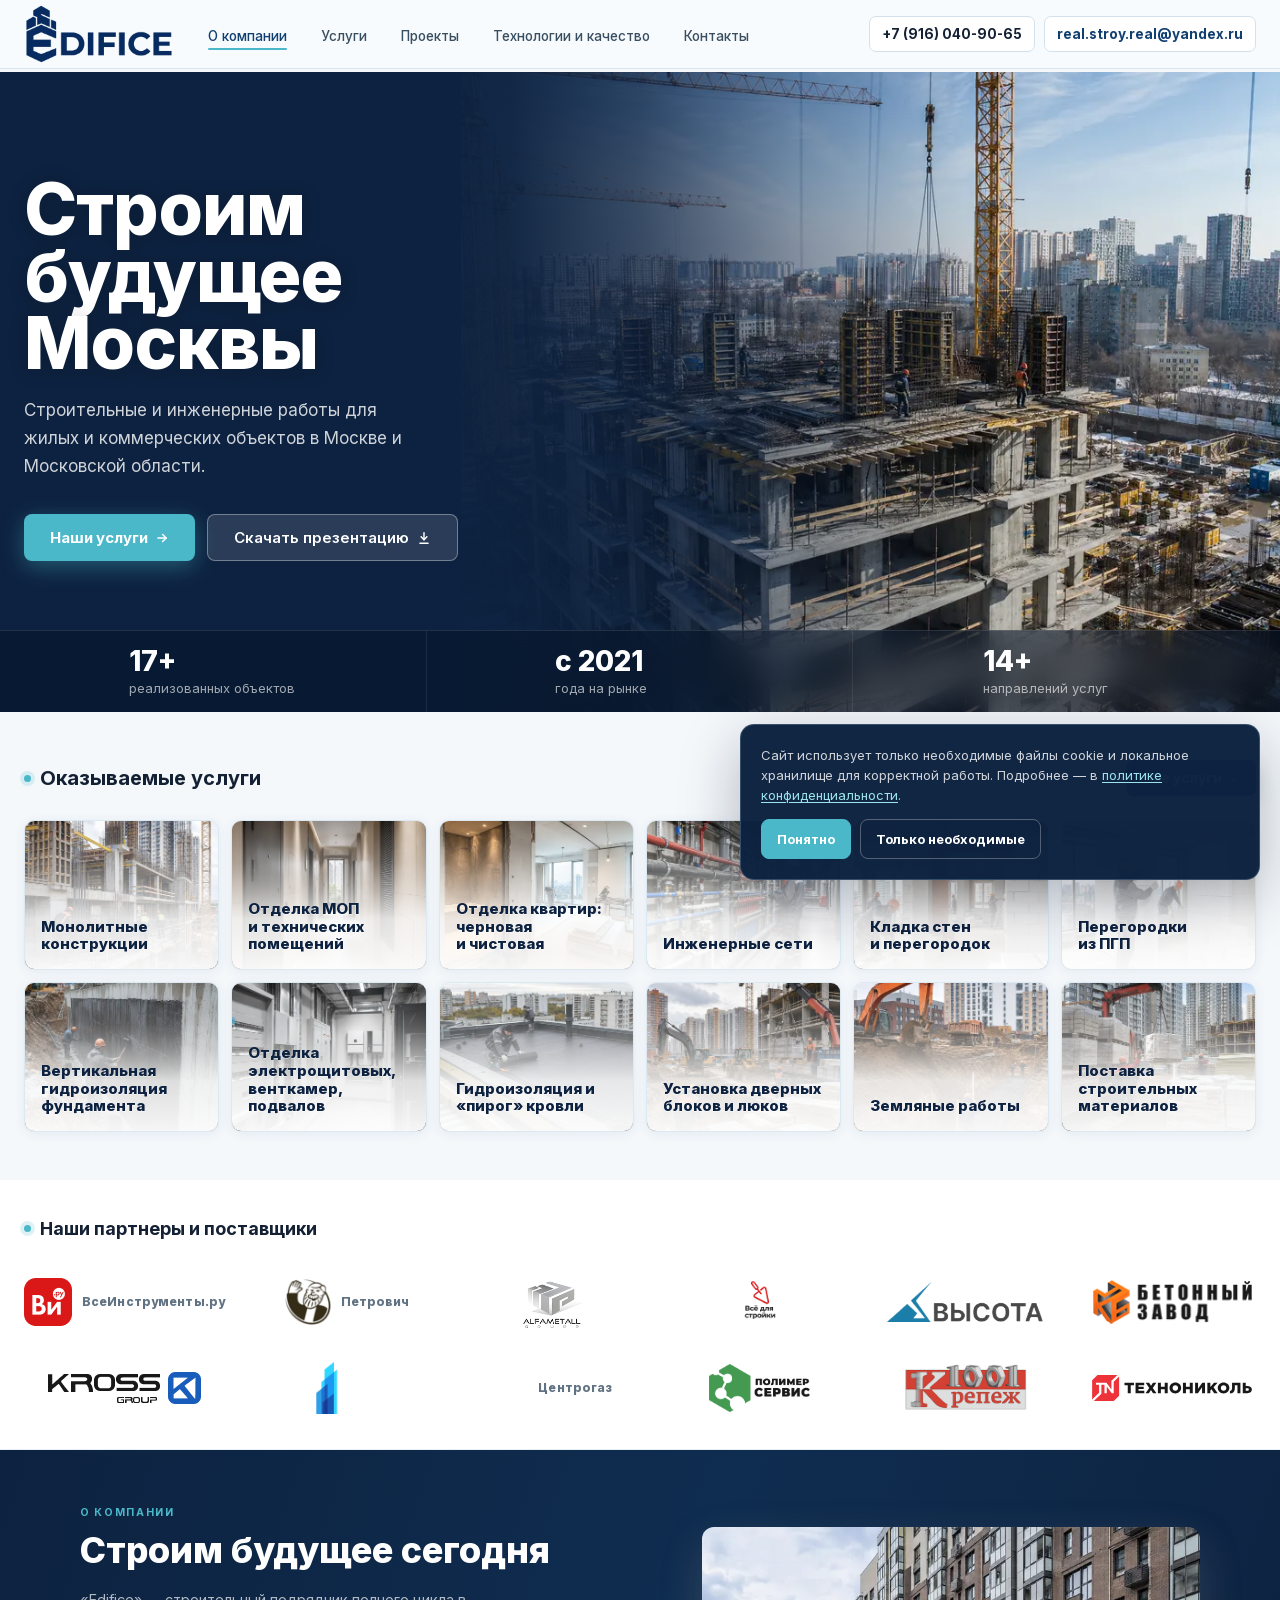
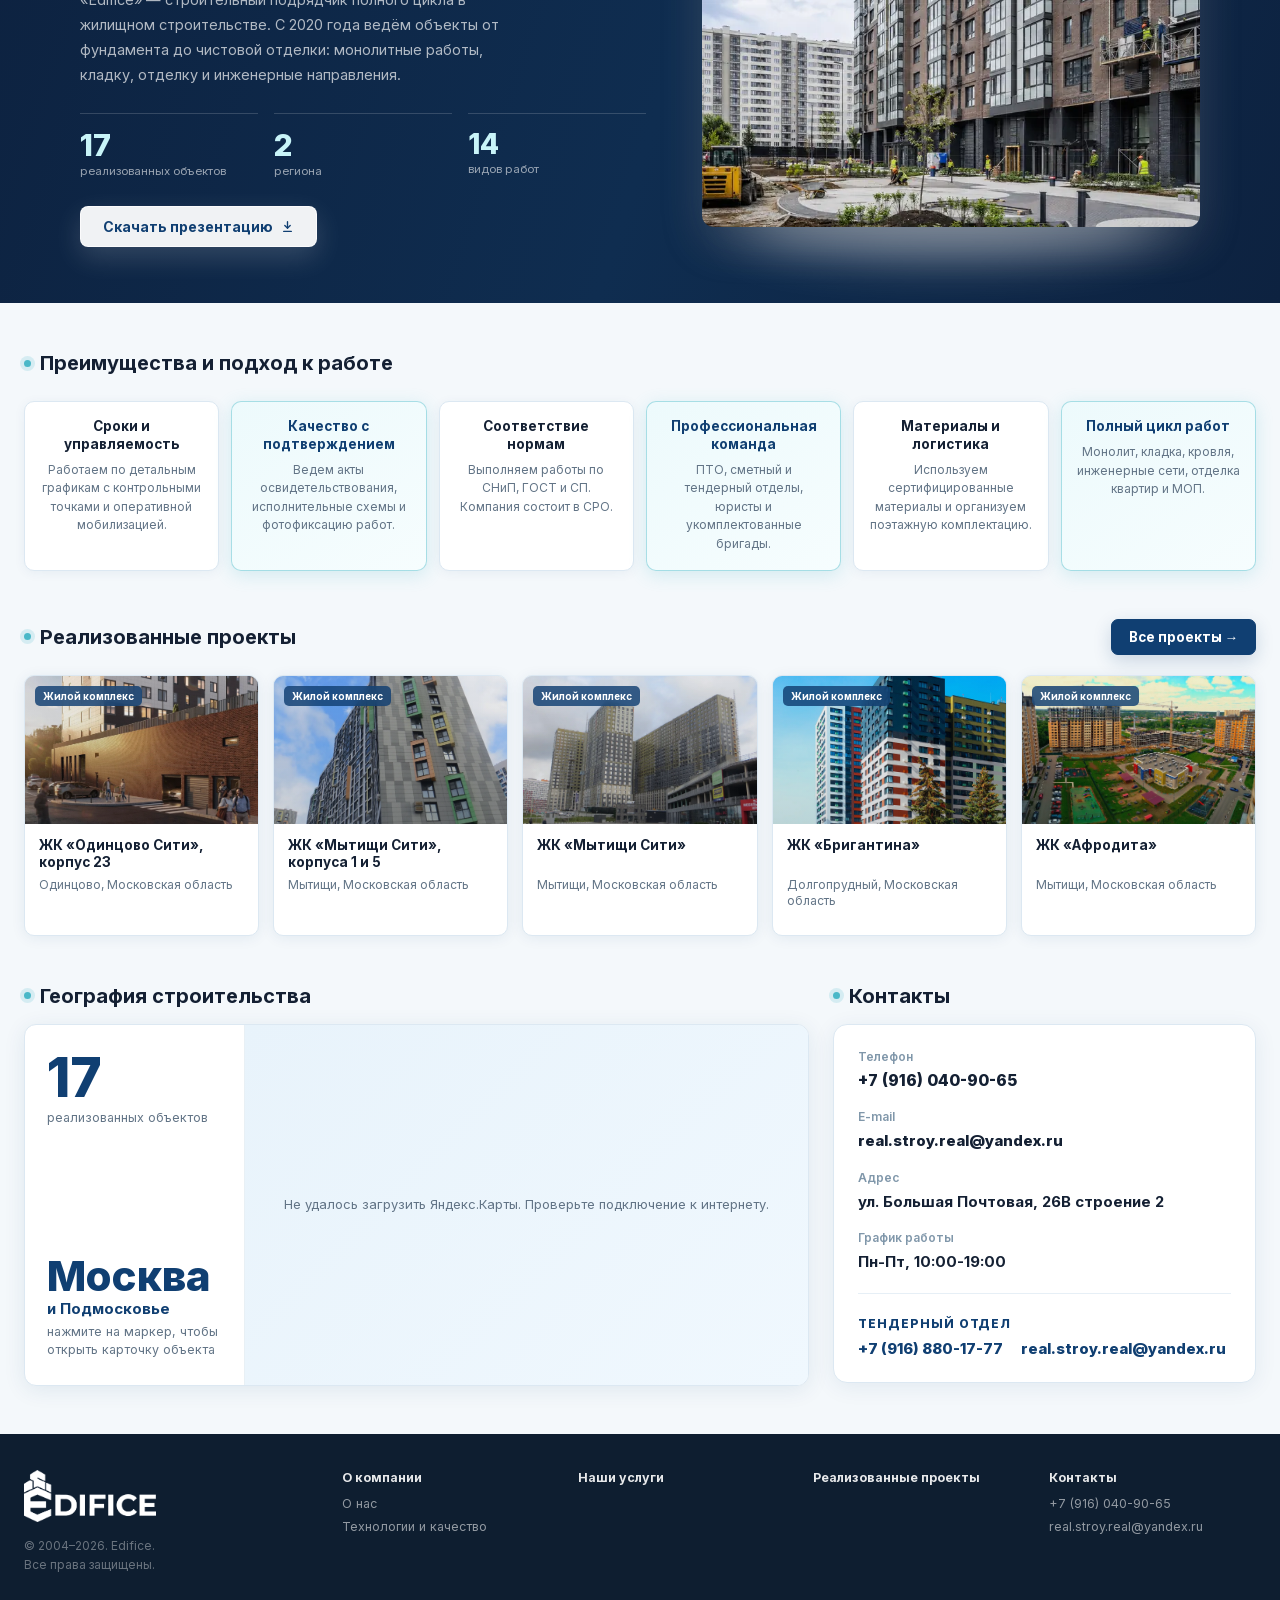
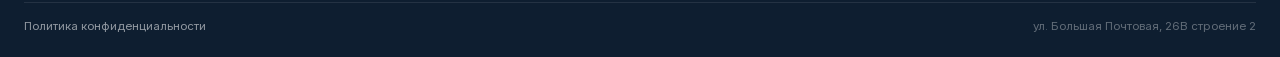
==== commit dad0d21c: "perf: optimize site loading and SEO" ====
--- a/index.html
+++ b/index.html
@@ -4,32 +4,34 @@
 <meta charset="utf-8">
 <meta name="viewport" content="width=device-width, initial-scale=1">
 <title>Edifice — строительные, отделочные и инженерные работы в Москве и МО</title>
-<link rel="icon" type="image/png" href="./assets/brand/edifice-favicon.png">
+<link rel="icon" type="image/png" href="/assets/brand/edifice-favicon.png">
 <meta name="description" content="Edifice выполняет строительные, отделочные и инженерные работы на жилых и коммерческих объектах в Москве и Московской области.">
 <meta name="keywords" content="строительная компания Москва, строительные работы Москва, отделочные работы Москва, инженерные сети, монолитные конструкции, Edifice">
 <meta name="robots" content="index, follow">
 <meta name="theme-color" content="#0d2240">
-<link rel="canonical" href="https://anisimovkat-hub.github.io/mosstroy-site/">
+<link rel="canonical" href="https://edifice-stroy.ru/">
+<link rel="alternate" hreflang="ru-RU" href="https://edifice-stroy.ru/">
+<link rel="alternate" hreflang="x-default" href="https://edifice-stroy.ru/">
+<link rel="stylesheet" href="/assets/site-enhancements.css">
 <meta property="og:type" content="website">
 <meta property="og:site_name" content="Edifice">
 <meta property="og:locale" content="ru_RU">
 <meta property="og:title" content="Edifice — строительные, отделочные и инженерные работы в Москве и МО">
 <meta property="og:description" content="Строительные, отделочные и инженерные работы на жилых и коммерческих объектах в Москве и Московской области.">
-<meta property="og:url" content="https://anisimovkat-hub.github.io/mosstroy-site/">
-<meta property="og:image" content="https://anisimovkat-hub.github.io/mosstroy-site/photo-hero.png">
+<meta property="og:url" content="https://edifice-stroy.ru/">
+<meta property="og:image" content="https://edifice-stroy.ru/photo-hero.png">
+<meta property="og:image:alt" content="Строительный объект компании Edifice">
 <meta name="twitter:card" content="summary_large_image">
 <meta name="twitter:title" content="Edifice — строительные, отделочные и инженерные работы в Москве и МО">
 <meta name="twitter:description" content="Строительные, отделочные и инженерные работы на жилых и коммерческих объектах в Москве и Московской области.">
-<meta name="twitter:image" content="https://anisimovkat-hub.github.io/mosstroy-site/photo-hero.png">
-<script type="application/ld+json">{"@context":"https://schema.org","@graph":[{"@type":"LocalBusiness","@id":"https://anisimovkat-hub.github.io/mosstroy-site/#organization","name":"Edifice","url":"https://anisimovkat-hub.github.io/mosstroy-site/","telephone":"+79160409065","email":"real.stroy.real@yandex.ru","address":{"@type":"PostalAddress","streetAddress":"ул. Большая Почтовая, 26В строение 2","addressLocality":"Москва","addressCountry":"RU"},"areaServed":["Москва","Московская область"],"openingHoursSpecification":[{"@type":"OpeningHoursSpecification","dayOfWeek":["Monday","Tuesday","Wednesday","Thursday","Friday"],"opens":"10:00","closes":"19:00"}]},{"@type":"WebSite","@id":"https://anisimovkat-hub.github.io/mosstroy-site/#website","url":"https://anisimovkat-hub.github.io/mosstroy-site/","name":"Edifice","publisher":{"@id":"https://anisimovkat-hub.github.io/mosstroy-site/#organization"}},{"@type":"WebPage","@id":"https://anisimovkat-hub.github.io/mosstroy-site/#webpage","url":"https://anisimovkat-hub.github.io/mosstroy-site/","name":"Edifice — строительные, отделочные и инженерные работы в Москве и МО","isPartOf":{"@id":"https://anisimovkat-hub.github.io/mosstroy-site/#website"},"about":{"@id":"https://anisimovkat-hub.github.io/mosstroy-site/#organization"}}]}</script>
-<script src="./support.js"></script>
+<meta name="twitter:image" content="https://edifice-stroy.ru/photo-hero.png">
+<meta name="twitter:image:alt" content="Строительный объект компании Edifice">
+<script type="application/ld+json">{"@context":"https://schema.org","@graph":[{"@type":"LocalBusiness","@id":"https://edifice-stroy.ru/#organization","name":"Edifice","url":"https://edifice-stroy.ru/","telephone":"+79160409065","email":"real.stroy.real@yandex.ru","address":{"@type":"PostalAddress","streetAddress":"ул. Большая Почтовая, 26В строение 2","addressLocality":"Москва","addressCountry":"RU"},"areaServed":["Москва","Московская область"],"openingHoursSpecification":[{"@type":"OpeningHoursSpecification","dayOfWeek":["Monday","Tuesday","Wednesday","Thursday","Friday"],"opens":"10:00","closes":"19:00"}]},{"@type":"WebSite","@id":"https://edifice-stroy.ru/#website","url":"https://edifice-stroy.ru/","name":"Edifice","publisher":{"@id":"https://edifice-stroy.ru/#organization"}},{"@type":"WebPage","@id":"https://edifice-stroy.ru/#webpage","url":"https://edifice-stroy.ru/","name":"Edifice — строительные, отделочные и инженерные работы в Москве и МО","isPartOf":{"@id":"https://edifice-stroy.ru/#website"},"about":{"@id":"https://edifice-stroy.ru/#organization"}}]}</script>
+<script defer src="/assets/site-enhancements.js"></script>
 </head>
 <body>
 <x-dc>
 <helmet>
-<link rel="preconnect" href="https://fonts.googleapis.com">
-<link rel="preconnect" href="https://fonts.gstatic.com" crossorigin>
-<link href="https://fonts.googleapis.com/css2?family=Inter:wght@400;500;600;700;800&display=swap" rel="stylesheet">
 <style>
   *, *::before, *::after { box-sizing: border-box; }
   html { scroll-behavior: smooth; scroll-padding-top: 86px; overflow-x: hidden; }
@@ -144,27 +146,26 @@
 
   @media (max-width: 480px) {
     header > div { width: calc(100% - 24px) !important; gap: 8px !important; min-height: 64px !important; }
-    header a[href="Главная.dc.html"] { gap: 8px !important; min-width: 0 !important; }
+    header a[href="/"] { gap: 8px !important; min-width: 0 !important; }
     header .brand-logo { width: 118px !important; max-width: 34vw !important; }
     header > div > div:last-child { gap: 7px !important; }
     header > div > div:last-child > a[href="#contacts"], #navPhone { padding: 8px 9px !important; font-size: 12px !important; border-radius: 7px !important; }
     #menuToggle { width: 36px !important; height: 36px !important; border-radius: 7px !important; }
   }
 </style>
-<script src="https://api-maps.yandex.ru/2.1/?lang=ru_RU"></script>
 </helmet>
 
 <!-- HEADER -->
 <header style="position:fixed;top:0;left:0;right:0;z-index:1000;background:rgba(247,251,253,.96);border-bottom:1px solid rgba(212,224,234,.8);-webkit-backdrop-filter:blur(24px);backdrop-filter:blur(24px);">
   <div style="width:min(1360px,calc(100% - 48px));margin:0 auto;display:flex;align-items:center;justify-content:space-between;min-height:68px;gap:24px;position:relative;">
-    <a href="Главная.dc.html" style="display:flex;align-items:center;flex-shrink:0;line-height:0;"><img class="brand-logo" src="./assets/brand/edifice-logo-header.png?v=20260715b" alt="Edifice"></a>
+    <a href="/" aria-label="Edifice — на главную" style="display:flex;align-items:center;flex-shrink:0;line-height:0;"><img class="brand-logo" src="/assets/brand/edifice-logo-header.webp?v=20260727" alt="Edifice" width="900" height="364"></a>
 
     <nav id="mainNav" style="display:flex;align-items:center;gap:14px;font-size:13.5px;font-weight:500;">
-      <a href="Главная.dc.html" style="color:#103f72;padding:22px 10px 18px;position:relative;white-space:nowrap;">О компании<span style="position:absolute;bottom:12px;left:10px;right:10px;height:2px;background:#4ab8c8;border-radius:1px;display:block;"></span></a>
-      <a href="Услуги.dc.html" style="color:#3a4e62;padding:22px 10px 18px;white-space:nowrap;">Услуги</a>
-      <a href="Проекты.dc.html" style="color:#3a4e62;padding:22px 10px 18px;white-space:nowrap;">Проекты</a>
-      <a href="Технологии.dc.html" style="color:#3a4e62;padding:22px 10px 18px;white-space:nowrap;">Технологии и качество</a>
-      <a href="#site-footer" style="color:#3a4e62;padding:22px 10px 18px;white-space:nowrap;">Контакты</a>
+      <a href="/" style="color:#103f72;padding:22px 10px 18px;position:relative;white-space:nowrap;">О компании<span style="position:absolute;bottom:12px;left:10px;right:10px;height:2px;background:#4ab8c8;border-radius:1px;display:block;"></span></a>
+      <a href="/services/" style="color:#3a4e62;padding:22px 10px 18px;white-space:nowrap;">Услуги</a>
+      <a href="/projects/" style="color:#3a4e62;padding:22px 10px 18px;white-space:nowrap;">Проекты</a>
+      <a href="/technologies/" style="color:#3a4e62;padding:22px 10px 18px;white-space:nowrap;">Технологии и качество</a>
+      <a href="#contacts" style="color:#3a4e62;padding:22px 10px 18px;white-space:nowrap;">Контакты</a>
     </nav>
 
     <div style="display:flex;align-items:center;gap:9px;flex-shrink:0;margin-left:auto;">
@@ -179,7 +180,7 @@
 
 <!-- HERO -->
 <section class="site-hero">
-  <img class="hero-photo" src="./photo-hero.png" alt="Строительная площадка с монолитными конструкциями и краном">
+  <img class="hero-photo" src="/photo-hero.webp" srcset="/photo-hero-720.webp 720w, /photo-hero-900.webp 900w, /photo-hero.webp 1400w" sizes="(max-width: 780px) 100vw, 64vw" alt="Строительная площадка с монолитными конструкциями и краном" width="1400" height="1120" fetchpriority="high" decoding="async">
   <div class="hero-blend"></div>
   <!-- Building silhouettes (CSS art) -->
   <svg style="display:none" viewBox="0 0 640 540" fill="none" xmlns="http://www.w3.org/2000/svg">
@@ -278,7 +279,7 @@
     <h1 class="hero-title">Строим будущее<br>Москвы</h1>
     <p class="hero-lead">Строительные и инженерные работы для жилых и коммерческих объектов в Москве и Московской области.</p>
     <div class="hero-actions">
-      <a href="Услуги.dc.html" style="display:inline-flex;align-items:center;gap:8px;padding:13px 26px;background:#4ab8c8;color:#fff;border-radius:8px;font-weight:700;font-size:15px;box-shadow:0 6px 22px rgba(74,184,200,.38);letter-spacing:-.01em;">Наши услуги <svg width="14" height="14" viewBox="0 0 24 24" fill="none" stroke="currentColor" stroke-width="2.5" stroke-linecap="round"><polyline points="5 12 19 12"/><polyline points="13 6 19 12 13 18"/></svg></a>
+      <a href="/services/" style="display:inline-flex;align-items:center;gap:8px;padding:13px 26px;background:#4ab8c8;color:#fff;border-radius:8px;font-weight:700;font-size:15px;box-shadow:0 6px 22px rgba(74,184,200,.38);letter-spacing:-.01em;">Наши услуги <svg width="14" height="14" viewBox="0 0 24 24" fill="none" stroke="currentColor" stroke-width="2.5" stroke-linecap="round"><polyline points="5 12 19 12"/><polyline points="13 6 19 12 13 18"/></svg></a>
       <button type="button" aria-disabled="true" style="display:inline-flex;align-items:center;gap:8px;padding:13px 26px;background:rgba(255,255,255,.12);color:#fff;border-radius:8px;font-weight:600;font-size:15px;border:1.5px solid rgba(255,255,255,.35);-webkit-backdrop-filter:blur(8px);backdrop-filter:blur(8px);cursor:default;">Скачать презентацию <svg width="14" height="14" viewBox="0 0 24 24" fill="none" stroke="currentColor" stroke-width="2.5" stroke-linecap="round"><path d="M12 3v12"/><polyline points="7 10 12 15 17 10"/><path d="M5 21h14"/></svg></button>
     </div>
   </div>
@@ -305,55 +306,55 @@
         <span style="display:inline-block;width:7px;height:7px;border-radius:50%;background:#4ab8c8;box-shadow:0 0 0 4px rgba(74,184,200,.18);flex-shrink:0;"></span>
         <h2 style="font-size:20px;font-weight:700;color:#142033;">Оказываемые услуги</h2>
       </div>
-      <a href="Услуги.dc.html" style="font-size:13.5px;font-weight:700;color:#fff;background:#103f72;display:flex;align-items:center;gap:5px;padding:9px 17px;border:1px solid #103f72;border-radius:7px;box-shadow:0 6px 18px rgba(16,63,114,.18);">Все услуги →</a>
+      <a href="/services/" style="font-size:13.5px;font-weight:700;color:#fff;background:#103f72;display:flex;align-items:center;gap:5px;padding:9px 17px;border:1px solid #103f72;border-radius:7px;box-shadow:0 6px 18px rgba(16,63,114,.18);">Все услуги →</a>
     </div>
     <div class="svc-grid" style="display:grid;grid-template-columns:repeat(6,1fr);gap:12px;">
       <article class="home-service-card">
-        <img src="./svc-01-monolith.png" alt="Монолитные конструкции на строительной площадке">
+        <img src="/svc-01-monolith-card.webp" alt="Монолитные конструкции на строительной площадке" loading="lazy" decoding="async">
         <h3>Монолитные конструкции</h3>
       </article>
       <article class="home-service-card">
-        <img src="./svc-02-mop.png" alt="Отделка мест общего пользования">
+        <img src="/svc-02-mop-card.webp" alt="Отделка мест общего пользования" loading="lazy" decoding="async">
         <h3>Отделка МОП и технических помещений</h3>
       </article>
       <article class="home-service-card">
-        <img src="./svc-03-apartments.png" alt="Черновая и чистовая отделка квартиры">
+        <img src="/svc-03-apartments-card.webp" alt="Черновая и чистовая отделка квартиры" loading="lazy" decoding="async">
         <h3>Отделка квартир: черновая и чистовая</h3>
       </article>
       <article class="home-service-card">
-        <img src="./svc-04-pipes.png" alt="Монтаж инженерных сетей">
+        <img src="/svc-04-pipes-card.webp" alt="Монтаж инженерных сетей" loading="lazy" decoding="async">
         <h3>Инженерные сети</h3>
       </article>
       <article class="home-service-card">
-        <img src="./svc-05-masonry.png" alt="Кладка стен и перегородок">
+        <img src="/svc-05-masonry-card.webp" alt="Кладка стен и перегородок" loading="lazy" decoding="async">
         <h3>Кладка стен и перегородок</h3>
       </article>
       <article class="home-service-card">
-        <img src="./svc-06-pgp.png" alt="Перегородки из ПГП">
+        <img src="/svc-06-pgp-card.webp" alt="Перегородки из ПГП" loading="lazy" decoding="async">
         <h3>Перегородки из ПГП</h3>
       </article>
       <article class="home-service-card">
-        <img src="./svc-07-foundation.png" alt="Вертикальная гидроизоляция фундамента">
+        <img src="/svc-07-foundation-card.webp" alt="Вертикальная гидроизоляция фундамента" loading="lazy" decoding="async">
         <h3>Вертикальная гидроизоляция фундамента</h3>
       </article>
       <article class="home-service-card">
-        <img src="./svc-08-techrooms.png" alt="Отделка технических помещений">
+        <img src="/svc-08-techrooms-card.webp" alt="Отделка технических помещений" loading="lazy" decoding="async">
         <h3>Отделка электрощитовых, венткамер, подвалов</h3>
       </article>
       <article class="home-service-card">
-        <img src="./svc-09-roof.png" alt="Гидроизоляция кровли">
+        <img src="/svc-09-roof-card.webp" alt="Гидроизоляция кровли" loading="lazy" decoding="async">
         <h3>Гидроизоляция и «пирог» кровли</h3>
       </article>
       <article class="home-service-card">
-        <img src="./svc-10-doors.png" alt="Установка дверных блоков и люков">
+        <img src="/svc-10-doors-card.webp" alt="Установка дверных блоков и люков" loading="lazy" decoding="async">
         <h3>Установка дверных блоков и люков</h3>
       </article>
       <article class="home-service-card">
-        <img src="./svc-11-earthworks.png" alt="Земляные работы и подготовка территории">
+        <img src="/svc-11-earthworks-card.webp" alt="Земляные работы и подготовка территории" loading="lazy" decoding="async">
         <h3>Земляные работы</h3>
       </article>
       <article class="home-service-card">
-        <img src="./svc-12-supply.png" alt="Поставка строительных материалов">
+        <img src="/svc-12-supply-card.webp" alt="Поставка строительных материалов" loading="lazy" decoding="async">
         <h3>Поставка строительных материалов</h3>
       </article>
     </div>
@@ -368,18 +369,18 @@
       <h2 style="font-size:18px;font-weight:700;color:#142033;">Наши партнеры и поставщики</h2>
     </div>
     <div class="partners-grid" style="display:grid;">
-      <a class="partner-card logo-text" href="https://www.vseinstrumenti.ru/" target="_blank" rel="noopener"><img src="./assets/partners/vseinstrumenti.ico" alt="ВсеИнструменты.ру"><span>ВсеИнструменты.ру</span></a>
-      <a class="partner-card logo-text" href="https://moscow.petrovich.ru/" target="_blank" rel="noopener"><img src="./assets/partners/petrovich.ico" alt="Петрович"><span>Петрович</span></a>
-      <a class="partner-card" href="http://www.alfametallgrupp.ru/" target="_blank" rel="noopener"><img src="./assets/partners/amg.png" alt="АМГ"></a>
-      <a class="partner-card" href="https://all4stroika.ru/" target="_blank" rel="noopener"><img src="./assets/partners/all4stroika.png" alt="Гарант Поставка"></a>
-      <a class="partner-card" href="https://www.vitoria.ru/" target="_blank" rel="noopener"><img src="./assets/partners/vitoria.png" alt="Высота"></a>
-      <a class="partner-card" href="https://betonodintsovo.ru/" target="_blank" rel="noopener"><img src="./assets/partners/kub.png" alt="КУБ"></a>
-      <a class="partner-card" href="https://kross-group.ru/" target="_blank" rel="noopener"><img src="./assets/partners/kross.png" alt="Кросс Групп"></a>
-      <a class="partner-card" href="https://ask-gk.com/" target="_blank" rel="noopener"><img src="./assets/partners/ask.png" alt="Абсолют Строй Комплект"></a>
-      <a class="partner-card logo-text" href="https://www.centrogas.ru/" target="_blank" rel="noopener"><img src="./assets/partners/centrogas.svg" alt="Центрогаз"><span>Центрогаз</span></a>
-      <a class="partner-card" href="https://tualetnye-kabiny.ru/" target="_blank" rel="noopener"><img src="./assets/partners/polymer.png" alt="Полимер Сервис"></a>
-      <a class="partner-card" href="https://1001krep.ru/" target="_blank" rel="noopener"><img src="./assets/partners/1001krep.png" alt="1001 Крепеж"></a>
-      <a class="partner-card" href="https://www.tn.ru/" target="_blank" rel="noopener"><img src="./assets/partners/technonikol.svg" alt="Технониколь"></a>
+      <a class="partner-card logo-text" href="https://www.vseinstrumenti.ru/" target="_blank" rel="noopener"><img src="/assets/partners/vseinstrumenti.ico" alt="ВсеИнструменты.ру"><span>ВсеИнструменты.ру</span></a>
+      <a class="partner-card logo-text" href="https://moscow.petrovich.ru/" target="_blank" rel="noopener"><img src="/assets/partners/petrovich.ico" alt="Петрович"><span>Петрович</span></a>
+      <a class="partner-card" href="http://www.alfametallgrupp.ru/" target="_blank" rel="noopener"><img src="/assets/partners/amg.png" alt="АМГ"></a>
+      <a class="partner-card" href="https://all4stroika.ru/" target="_blank" rel="noopener"><img src="/assets/partners/all4stroika.png" alt="Гарант Поставка"></a>
+      <a class="partner-card" href="https://www.vitoria.ru/" target="_blank" rel="noopener"><img src="/assets/partners/vitoria.png" alt="Высота"></a>
+      <a class="partner-card" href="https://betonodintsovo.ru/" target="_blank" rel="noopener"><img src="/assets/partners/kub.png" alt="КУБ"></a>
+      <a class="partner-card" href="https://kross-group.ru/" target="_blank" rel="noopener"><img src="/assets/partners/kross.png" alt="Кросс Групп"></a>
+      <a class="partner-card" href="https://ask-gk.com/" target="_blank" rel="noopener"><img src="/assets/partners/ask.png" alt="Абсолют Строй Комплект"></a>
+      <a class="partner-card logo-text" href="https://www.centrogas.ru/" target="_blank" rel="noopener"><img src="/assets/partners/centrogas.svg" alt="Центрогаз"><span>Центрогаз</span></a>
+      <a class="partner-card" href="https://tualetnye-kabiny.ru/" target="_blank" rel="noopener"><img src="/assets/partners/polymer.png" alt="Полимер Сервис"></a>
+      <a class="partner-card" href="https://1001krep.ru/" target="_blank" rel="noopener"><img src="/assets/partners/1001krep.png" alt="1001 Крепеж"></a>
+      <a class="partner-card" href="https://www.tn.ru/" target="_blank" rel="noopener"><img src="/assets/partners/technonikol.svg" alt="Технониколь"></a>
     </div>
   </div>
 </section>
@@ -411,7 +412,7 @@
     <!-- Photo -->
     <div style="border-radius:12px;height:300px;position:relative;overflow:visible;">
       <div style="position:absolute;left:8%;right:8%;bottom:-22px;height:62px;border-radius:50%;background:rgba(255,255,255,.58);filter:blur(26px);z-index:0;"></div>
-      <img src="./photo-about.png" style="position:absolute;inset:0;width:100%;height:100%;object-fit:cover;z-index:2;border-radius:12px;box-shadow:0 18px 48px rgba(255,255,255,.16),0 16px 42px rgba(2,12,28,.24);" alt="Строительный объект">
+      <img src="/photo-about.webp" srcset="/photo-about-720.webp 720w, /photo-about.webp 1400w" sizes="(max-width: 780px) calc(100vw - 48px), 52vw" style="position:absolute;inset:0;width:100%;height:100%;object-fit:cover;z-index:2;border-radius:12px;box-shadow:0 18px 48px rgba(255,255,255,.16),0 16px 42px rgba(2,12,28,.24);" alt="Строительный объект" loading="lazy" decoding="async">
       <div style="position:absolute;inset:0;border-radius:12px;background:repeating-linear-gradient(rgba(255,255,255,.045) 0 1px,transparent 1px 38px),repeating-linear-gradient(90deg,rgba(255,255,255,.045) 0 1px,transparent 1px 38px);z-index:3;pointer-events:none;"></div>
     </div>
   </div>
@@ -461,12 +462,12 @@
         <span style="display:inline-block;width:7px;height:7px;border-radius:50%;background:#4ab8c8;box-shadow:0 0 0 4px rgba(74,184,200,.18);flex-shrink:0;"></span>
         <h2 style="font-size:20px;font-weight:700;color:#142033;">Реализованные проекты</h2>
       </div>
-      <a href="Проекты.dc.html" style="font-size:13.5px;font-weight:700;color:#fff;background:#103f72;display:flex;align-items:center;gap:5px;padding:9px 17px;border:1px solid #103f72;border-radius:7px;box-shadow:0 6px 18px rgba(16,63,114,.18);">Все проекты →</a>
+      <a href="/projects/" style="font-size:13.5px;font-weight:700;color:#fff;background:#103f72;display:flex;align-items:center;gap:5px;padding:9px 17px;border:1px solid #103f72;border-radius:7px;box-shadow:0 6px 18px rgba(16,63,114,.18);">Все проекты →</a>
     </div>
     <div class="prj-grid" style="display:grid;grid-template-columns:repeat(5,1fr);gap:14px;">
       <article class="home-project-card">
         <div class="home-project-media">
-          <img src="./assets/projects/odintsovo-city-23.jpg" alt="ЖК Одинцово Сити, корпус 23">
+          <img src="/assets/projects/odintsovo-city-23.webp" alt="ЖК Одинцово Сити, корпус 23" loading="lazy" decoding="async">
           <span>Жилой комплекс</span>
         </div>
         <div class="home-project-body">
@@ -476,7 +477,7 @@
       </article>
       <article class="home-project-card">
         <div class="home-project-media">
-          <img src="./assets/projects/mytischi-city-1-5.png" alt="ЖК Мытищи Сити, корпуса 1 и 5">
+          <img src="/assets/projects/mytischi-city-1-5.webp" alt="ЖК Мытищи Сити, корпуса 1 и 5" loading="lazy" decoding="async">
           <span>Жилой комплекс</span>
         </div>
         <div class="home-project-body">
@@ -486,7 +487,7 @@
       </article>
       <article class="home-project-card">
         <div class="home-project-media">
-          <img src="./assets/projects/mytischi-city.jpg" alt="ЖК Мытищи Сити">
+          <img src="/assets/projects/mytischi-city.webp" alt="ЖК Мытищи Сити" loading="lazy" decoding="async">
           <span>Жилой комплекс</span>
         </div>
         <div class="home-project-body">
@@ -496,7 +497,7 @@
       </article>
       <article class="home-project-card">
         <div class="home-project-media">
-          <img src="./assets/projects/brigantina.jpg" alt="ЖК Бригантина">
+          <img src="/assets/projects/brigantina.webp" alt="ЖК Бригантина" loading="lazy" decoding="async">
           <span>Жилой комплекс</span>
         </div>
         <div class="home-project-body">
@@ -506,7 +507,7 @@
       </article>
       <article class="home-project-card">
         <div class="home-project-media">
-          <img src="./assets/projects/afrodita.jpg" alt="ЖК Афродита">
+          <img src="/assets/projects/afrodita.webp" alt="ЖК Афродита" loading="lazy" decoding="async">
           <span>Жилой комплекс</span>
         </div>
         <div class="home-project-body">
@@ -590,19 +591,19 @@
   <div style="width:min(1240px,calc(100% - 48px));margin:0 auto;">
     <div class="footer-cols" style="display:grid;grid-template-columns:1.4fr 1fr 1fr 1fr 1fr;gap:28px;margin-bottom:28px;align-items:start;">
       <div>
-        <a href="Главная.dc.html" style="display:flex;align-items:center;margin-bottom:14px;line-height:0;"><img src="./assets/brand/edifice-logo-white.png" alt="Edifice" style="display:block;width:132px;max-width:100%;height:auto;object-fit:contain;"></a>
+        <a href="/" style="display:flex;align-items:center;margin-bottom:14px;line-height:0;"><img src="/assets/brand/edifice-logo-white.png" alt="Edifice" style="display:block;width:132px;max-width:100%;height:auto;object-fit:contain;"></a>
         <p style="font-size:12px;color:rgba(255,255,255,.38);line-height:1.6;">© 2004–2026. Edifice.<br>Все права защищены.</p>
       </div>
       <div>
         <div style="color:rgba(255,255,255,.9);font-weight:700;font-size:12.5px;margin-bottom:11px;">О компании</div>
-        <a href="Главная.dc.html#about" style="display:block;color:rgba(255,255,255,.55);font-size:12.5px;margin-bottom:8px;">О нас</a>
-        <a href="Технологии.dc.html" style="display:block;color:rgba(255,255,255,.55);font-size:12.5px;margin-bottom:8px;">Технологии и качество</a>
+        <a href="/#about" style="display:block;color:rgba(255,255,255,.55);font-size:12.5px;margin-bottom:8px;">О нас</a>
+        <a href="/technologies/" style="display:block;color:rgba(255,255,255,.55);font-size:12.5px;margin-bottom:8px;">Технологии и качество</a>
       </div>
       <div>
-        <a href="Услуги.dc.html" style="display:block;color:rgba(255,255,255,.9);font-weight:700;font-size:12.5px;margin-bottom:8px;">Наши услуги</a>
+        <a href="/services/" style="display:block;color:rgba(255,255,255,.9);font-weight:700;font-size:12.5px;margin-bottom:8px;">Наши услуги</a>
       </div>
       <div>
-        <a href="Проекты.dc.html" style="display:block;color:rgba(255,255,255,.9);font-weight:700;font-size:12.5px;margin-bottom:8px;">Реализованные проекты</a>
+        <a href="/projects/" style="display:block;color:rgba(255,255,255,.9);font-weight:700;font-size:12.5px;margin-bottom:8px;">Реализованные проекты</a>
       </div>
       <div>
         <div style="color:rgba(255,255,255,.9);font-weight:700;font-size:12.5px;margin-bottom:11px;">Контакты</div>
@@ -611,16 +612,15 @@
       </div>
     </div>
     <div style="border-top:1px solid rgba(255,255,255,.09);padding-top:16px;display:flex;align-items:center;justify-content:space-between;flex-wrap:wrap;gap:12px;">
-      <span style="font-size:11.5px;color:rgba(255,255,255,.35);">Политика конфиденциальности</span>
+      <a href="/privacy/" style="font-size:11.5px;color:rgba(255,255,255,.55);">Политика конфиденциальности</a>
       <span style="font-size:11.5px;color:rgba(255,255,255,.35);">ул. Большая Почтовая, 26В строение 2</span>
     </div>
   </div>
 </footer>
 
 </x-dc>
-<script type="text/x-dc" data-dc-script>
-class Component extends DCLogic {
-  componentDidMount() {
+<script>
+(() => {
     const objectMapPoints = [
       { title: 'ЖК «Дмитров Сити»', address: 'МО, г. Дмитров, ул. Шлюзовая', years: '2021-2022', client: 'ГК «Березовец»', works: 'Отделка МОП и технических помещений', status: 'Завершен', coords: [56.3428, 37.5286] },
       { title: 'ЖК «Афродита»', address: 'Заречная улица, 9А, пос. Мебельной Фабрики, Мытищи', years: '2021-2022', client: 'ГК «Березовец»', works: 'Черновая и чистовая отделка квартир', status: 'Завершен', coords: [55.9147, 37.9890] },
@@ -743,7 +743,39 @@
       });
     }
 
-    initObjectsMap('homeObjectsMap');
+    function loadYandexMaps(mapId) {
+      if (window.ymaps) {
+        initObjectsMap(mapId);
+        return;
+      }
+      const existingScript = document.querySelector('script[data-yandex-maps]');
+      if (existingScript) {
+        existingScript.addEventListener('load', () => initObjectsMap(mapId), { once: true });
+        return;
+      }
+      const script = document.createElement('script');
+      script.src = 'https://api-maps.yandex.ru/2.1/?lang=ru_RU';
+      script.async = true;
+      script.dataset.yandexMaps = 'true';
+      script.addEventListener('load', () => initObjectsMap(mapId), { once: true });
+      script.addEventListener('error', () => {
+        const mapNode = document.getElementById(mapId);
+        if (mapNode) mapNode.innerHTML = '<div class="object-map-fallback">Не удалось загрузить Яндекс.Карты. Проверьте подключение к интернету.</div>';
+      }, { once: true });
+      document.head.appendChild(script);
+    }
+
+    const homeMapNode = document.getElementById('homeObjectsMap');
+    if (homeMapNode && 'IntersectionObserver' in window) {
+      const mapObserver = new IntersectionObserver((entries, observer) => {
+        if (!entries.some((entry) => entry.isIntersecting)) return;
+        observer.disconnect();
+        loadYandexMaps('homeObjectsMap');
+      }, { rootMargin: '500px 0px' });
+      mapObserver.observe(homeMapNode);
+    } else {
+      loadYandexMaps('homeObjectsMap');
+    }
 
     function scrollToPageHash() {
       if (!window.location.hash) return;
@@ -782,9 +814,7 @@
         window.setTimeout(scrollToPageHash, 20);
       });
     });
-  }
-  renderVals() { return {}; }
-}
+})();
 </script>
 </body>
 </html>
--- a/assets/site-enhancements.css
+++ b/assets/site-enhancements.css
@@ -0,0 +1,136 @@
+@font-face {
+  font-family: "Inter";
+  font-style: normal;
+  font-weight: 400 800;
+  font-display: swap;
+  src: url("/assets/fonts/inter-cyrillic.woff2") format("woff2");
+  unicode-range: U+0301, U+0400-045F, U+0490-0491, U+04B0-04B1, U+2116;
+}
+
+@font-face {
+  font-family: "Inter";
+  font-style: normal;
+  font-weight: 400 800;
+  font-display: swap;
+  src: url("/assets/fonts/inter-latin.woff2") format("woff2");
+  unicode-range: U+0000-00FF, U+0131, U+0152-0153, U+02BB-02BC, U+02C6, U+02DA, U+02DC, U+0304, U+0308, U+0329, U+2000-206F, U+20AC, U+2122, U+2191, U+2193, U+2212, U+2215, U+FEFF, U+FFFD;
+}
+
+.breadcrumbs-bar {
+  position: relative;
+  z-index: 20;
+  background: #f7fbfd;
+  border-bottom: 1px solid #e2ebf2;
+}
+
+.breadcrumbs {
+  width: min(1200px, calc(100% - 48px));
+  min-height: 44px;
+  margin: 0 auto;
+  display: flex;
+  align-items: center;
+  gap: 8px;
+  color: #63778a;
+  font-size: 13px;
+  line-height: 1.4;
+}
+
+.breadcrumbs a {
+  color: #103f72;
+  font-weight: 600;
+}
+
+.breadcrumbs a:hover {
+  color: #0b7f92;
+}
+
+.breadcrumbs-separator {
+  color: #9babb9;
+}
+
+.breadcrumbs-current {
+  overflow: hidden;
+  text-overflow: ellipsis;
+  white-space: nowrap;
+}
+
+.cookie-notice {
+  position: fixed;
+  right: 20px;
+  bottom: 20px;
+  z-index: 2000;
+  width: min(520px, calc(100% - 40px));
+  padding: 20px;
+  border: 1px solid rgba(126, 154, 178, .35);
+  border-radius: 14px;
+  background: rgba(13, 34, 64, .98);
+  box-shadow: 0 18px 60px rgba(3, 16, 31, .28);
+  color: #fff;
+}
+
+.cookie-notice[hidden] {
+  display: none;
+}
+
+.cookie-notice p {
+  margin: 0 0 14px;
+  color: rgba(255, 255, 255, .8);
+  font-size: 13px;
+  line-height: 1.55;
+}
+
+.cookie-notice a {
+  color: #9be4ed;
+  text-decoration: underline;
+  text-underline-offset: 2px;
+}
+
+.cookie-actions {
+  display: flex;
+  flex-wrap: wrap;
+  gap: 9px;
+}
+
+.cookie-button {
+  min-height: 40px;
+  padding: 0 15px;
+  border: 1px solid rgba(255, 255, 255, .28);
+  border-radius: 8px;
+  background: transparent;
+  color: #fff;
+  cursor: pointer;
+  font: inherit;
+  font-size: 13px;
+  font-weight: 700;
+}
+
+.cookie-button-primary {
+  border-color: #4ab8c8;
+  background: #4ab8c8;
+}
+
+.cookie-button:focus-visible,
+.breadcrumbs a:focus-visible {
+  outline: 3px solid rgba(74, 184, 200, .5);
+  outline-offset: 3px;
+}
+
+@media (max-width: 640px) {
+  .breadcrumbs {
+    width: calc(100% - 28px);
+    min-height: 40px;
+    font-size: 12px;
+  }
+
+  .cookie-notice {
+    right: 12px;
+    bottom: 12px;
+    width: calc(100% - 24px);
+    padding: 16px;
+  }
+
+  .cookie-actions {
+    display: grid;
+    grid-template-columns: 1fr;
+  }
+}
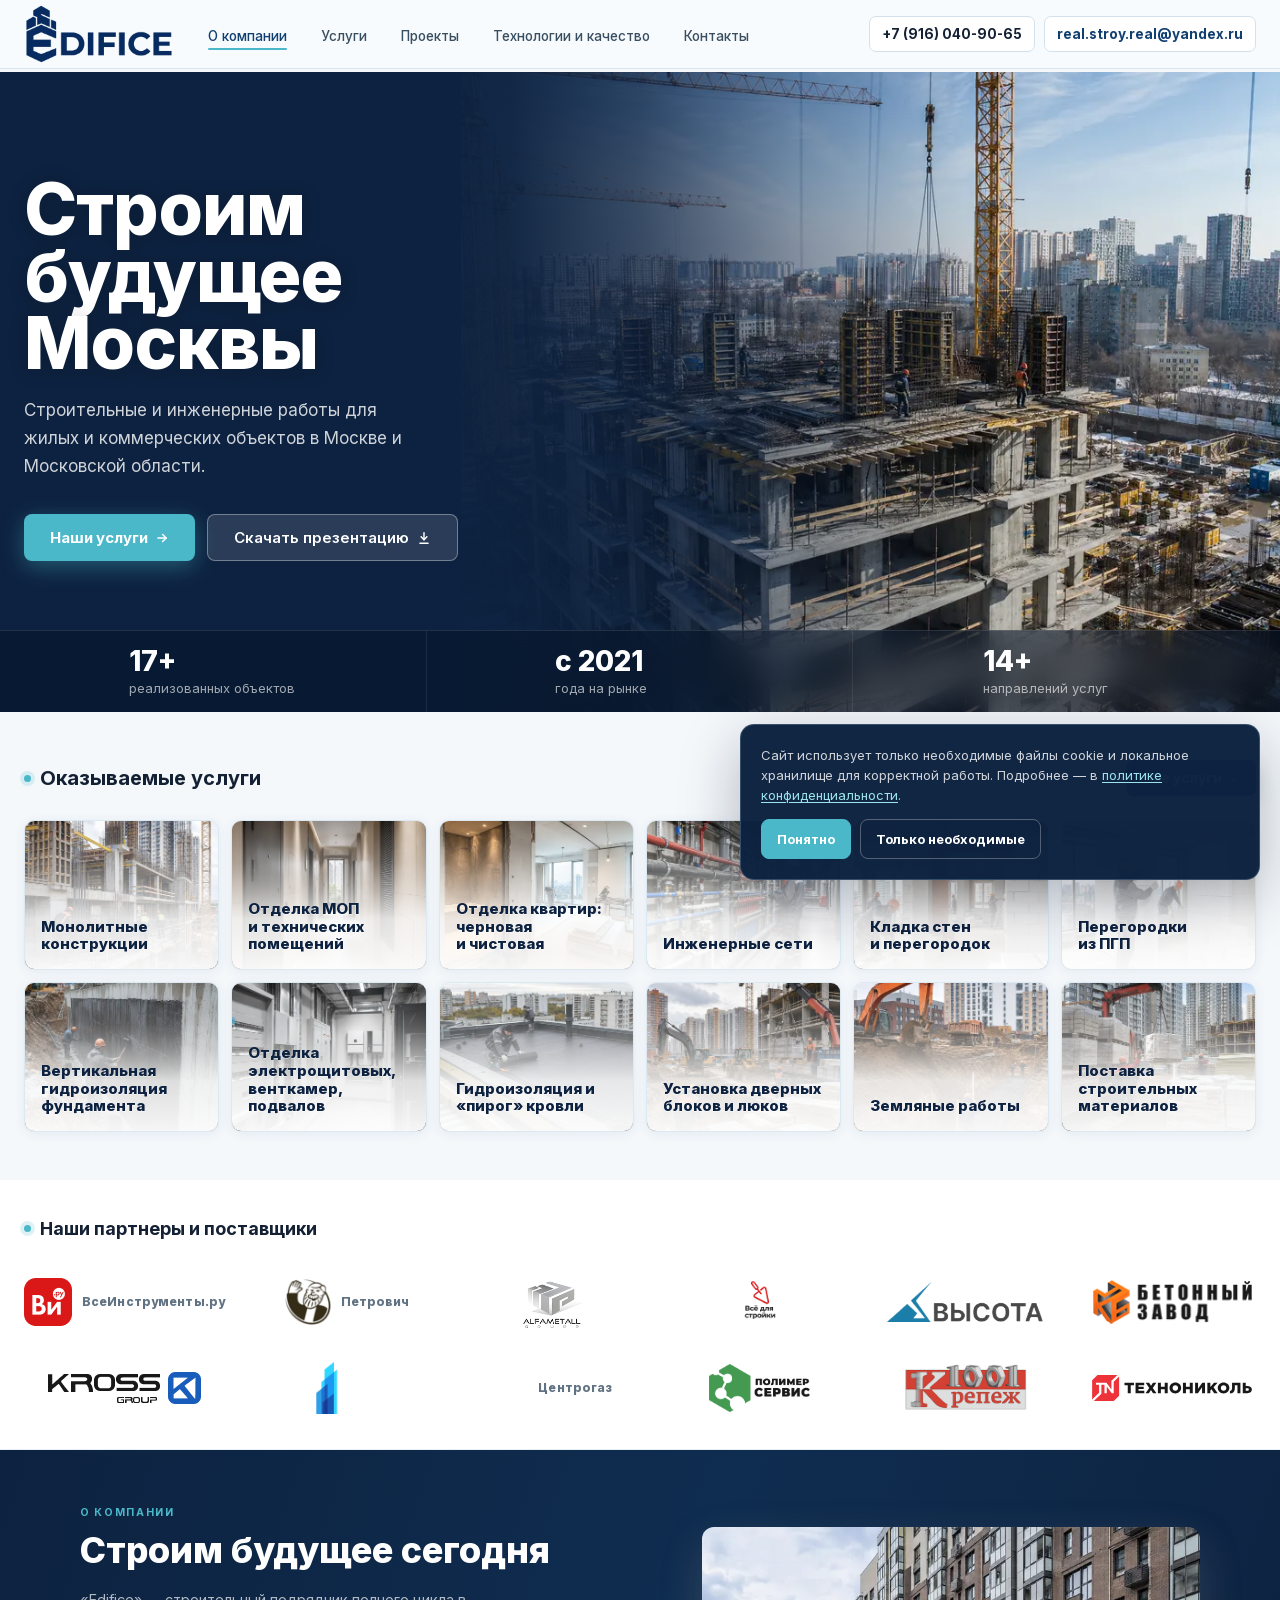
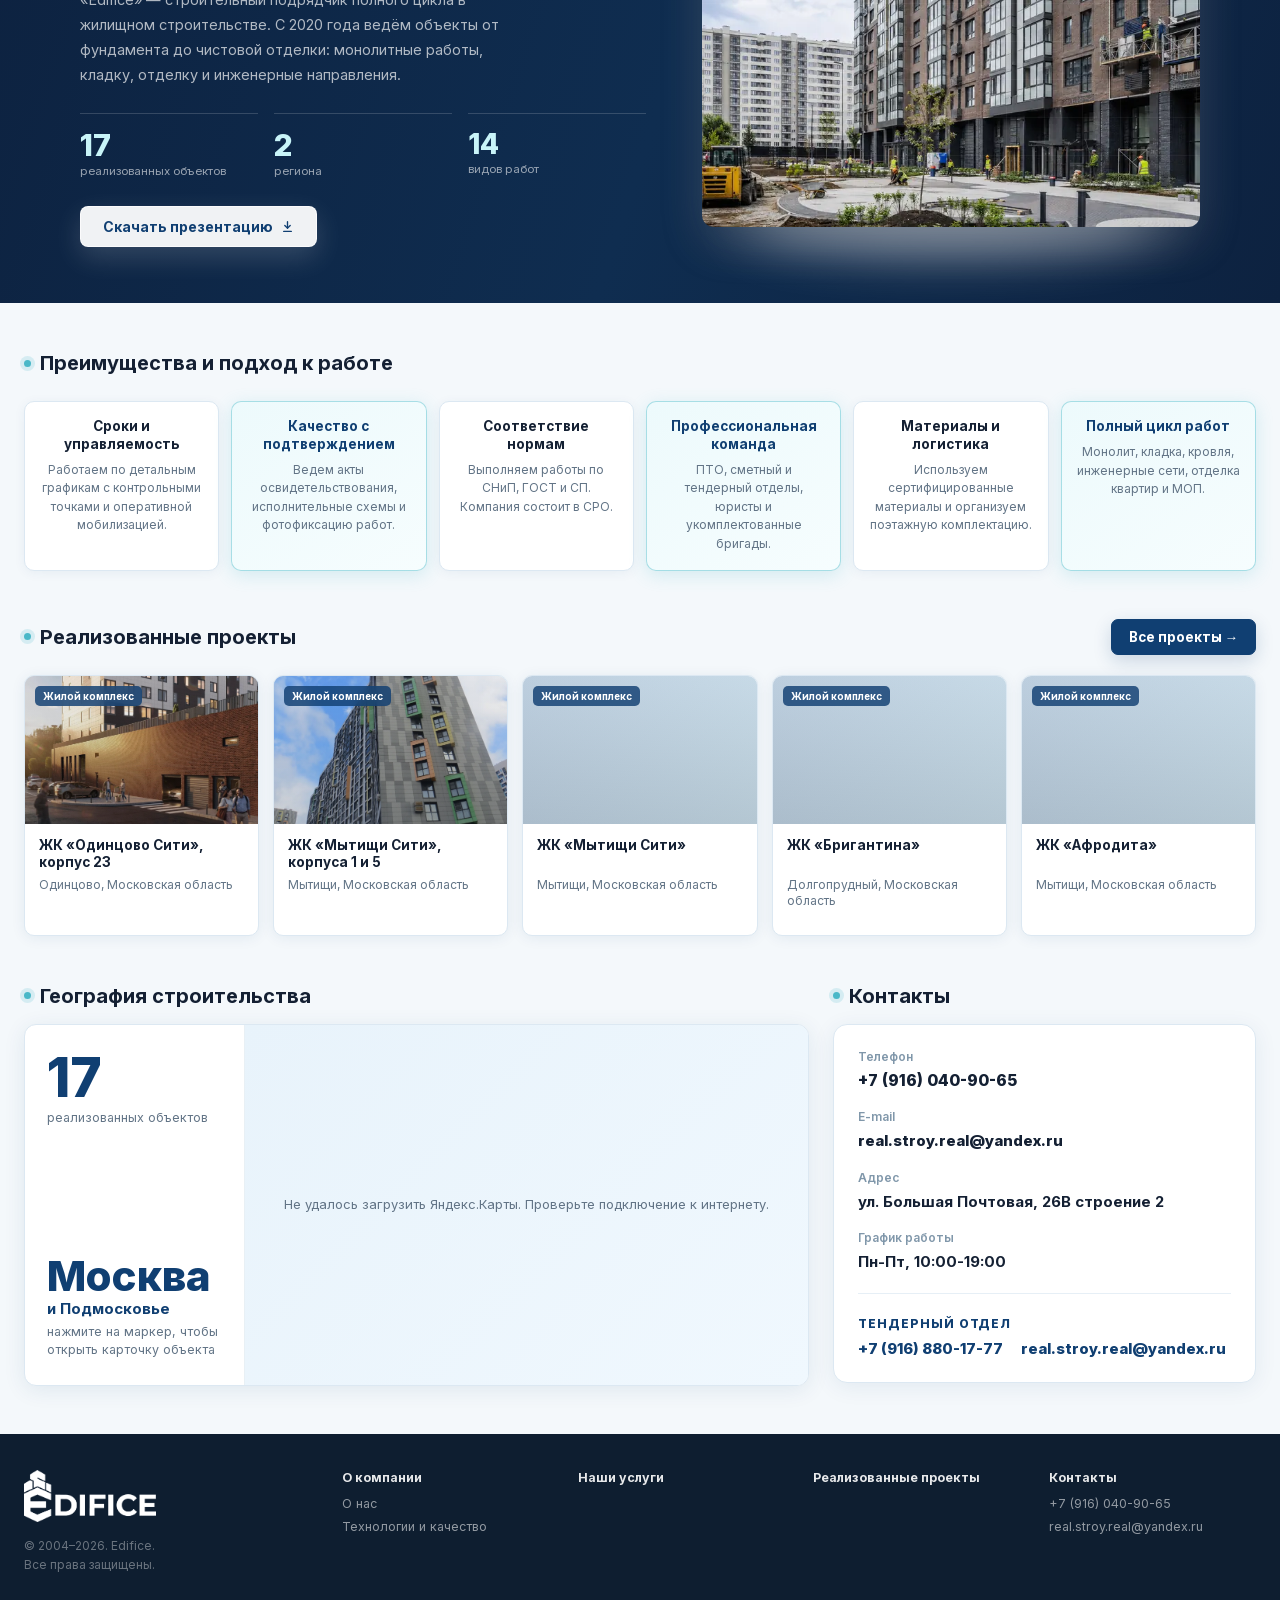
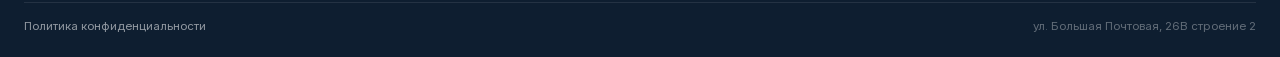
==== commit 2a2d88f5: "fix: replace Mytischi City project image" ====
--- a/index.html
+++ b/index.html
@@ -12,7 +12,7 @@
 <link rel="canonical" href="https://edifice-stroy.ru/">
 <link rel="alternate" hreflang="ru-RU" href="https://edifice-stroy.ru/">
 <link rel="alternate" hreflang="x-default" href="https://edifice-stroy.ru/">
-<link rel="stylesheet" href="/assets/site-enhancements.css">
+<link rel="stylesheet" href="/assets/site-enhancements.css?v=20260727c">
 <meta property="og:type" content="website">
 <meta property="og:site_name" content="Edifice">
 <meta property="og:locale" content="ru_RU">
@@ -27,7 +27,7 @@
 <meta name="twitter:image" content="https://edifice-stroy.ru/photo-hero.png">
 <meta name="twitter:image:alt" content="Строительный объект компании Edifice">
 <script type="application/ld+json">{"@context":"https://schema.org","@graph":[{"@type":"LocalBusiness","@id":"https://edifice-stroy.ru/#organization","name":"Edifice","url":"https://edifice-stroy.ru/","telephone":"+79160409065","email":"real.stroy.real@yandex.ru","address":{"@type":"PostalAddress","streetAddress":"ул. Большая Почтовая, 26В строение 2","addressLocality":"Москва","addressCountry":"RU"},"areaServed":["Москва","Московская область"],"openingHoursSpecification":[{"@type":"OpeningHoursSpecification","dayOfWeek":["Monday","Tuesday","Wednesday","Thursday","Friday"],"opens":"10:00","closes":"19:00"}]},{"@type":"WebSite","@id":"https://edifice-stroy.ru/#website","url":"https://edifice-stroy.ru/","name":"Edifice","publisher":{"@id":"https://edifice-stroy.ru/#organization"}},{"@type":"WebPage","@id":"https://edifice-stroy.ru/#webpage","url":"https://edifice-stroy.ru/","name":"Edifice — строительные, отделочные и инженерные работы в Москве и МО","isPartOf":{"@id":"https://edifice-stroy.ru/#website"},"about":{"@id":"https://edifice-stroy.ru/#organization"}}]}</script>
-<script defer src="/assets/site-enhancements.js"></script>
+<script defer src="/assets/site-enhancements.js?v=20260727c"></script>
 </head>
 <body>
 <x-dc>
@@ -180,7 +180,7 @@
 
 <!-- HERO -->
 <section class="site-hero">
-  <img class="hero-photo" src="/photo-hero.webp" srcset="/photo-hero-720.webp 720w, /photo-hero-900.webp 900w, /photo-hero.webp 1400w" sizes="(max-width: 780px) 100vw, 64vw" alt="Строительная площадка с монолитными конструкциями и краном" width="1400" height="1120" fetchpriority="high" decoding="async">
+  <img class="hero-photo" src="/photo-hero.webp?v=20260727b" srcset="/photo-hero-720.webp?v=20260727b 720w, /photo-hero-900.webp?v=20260727b 900w, /photo-hero.webp?v=20260727b 1400w" sizes="(max-width: 780px) 100vw, 64vw" data-fallback="/photo-hero.png" alt="Строительная площадка с монолитными конструкциями и краном" width="1400" height="1120" fetchpriority="high" decoding="async">
   <div class="hero-blend"></div>
   <!-- Building silhouettes (CSS art) -->
   <svg style="display:none" viewBox="0 0 640 540" fill="none" xmlns="http://www.w3.org/2000/svg">
@@ -310,51 +310,51 @@
     </div>
     <div class="svc-grid" style="display:grid;grid-template-columns:repeat(6,1fr);gap:12px;">
       <article class="home-service-card">
-        <img src="/svc-01-monolith-card.webp" alt="Монолитные конструкции на строительной площадке" loading="lazy" decoding="async">
+        <img src="/svc-01-monolith-card.webp?v=20260727b" data-fallback="/svc-01-monolith.png" alt="Монолитные конструкции на строительной площадке" loading="lazy" decoding="async">
         <h3>Монолитные конструкции</h3>
       </article>
       <article class="home-service-card">
-        <img src="/svc-02-mop-card.webp" alt="Отделка мест общего пользования" loading="lazy" decoding="async">
+        <img src="/svc-02-mop-card.webp?v=20260727b" data-fallback="/svc-02-mop.png" alt="Отделка мест общего пользования" loading="lazy" decoding="async">
         <h3>Отделка МОП и технических помещений</h3>
       </article>
       <article class="home-service-card">
-        <img src="/svc-03-apartments-card.webp" alt="Черновая и чистовая отделка квартиры" loading="lazy" decoding="async">
+        <img src="/svc-03-apartments-card.webp?v=20260727b" data-fallback="/svc-03-apartments.png" alt="Черновая и чистовая отделка квартиры" loading="lazy" decoding="async">
         <h3>Отделка квартир: черновая и чистовая</h3>
       </article>
       <article class="home-service-card">
-        <img src="/svc-04-pipes-card.webp" alt="Монтаж инженерных сетей" loading="lazy" decoding="async">
+        <img src="/svc-04-pipes-card.webp?v=20260727b" data-fallback="/svc-04-pipes.png" alt="Монтаж инженерных сетей" loading="lazy" decoding="async">
         <h3>Инженерные сети</h3>
       </article>
       <article class="home-service-card">
-        <img src="/svc-05-masonry-card.webp" alt="Кладка стен и перегородок" loading="lazy" decoding="async">
+        <img src="/svc-05-masonry-card.webp?v=20260727b" data-fallback="/svc-05-masonry.png" alt="Кладка стен и перегородок" loading="lazy" decoding="async">
         <h3>Кладка стен и перегородок</h3>
       </article>
       <article class="home-service-card">
-        <img src="/svc-06-pgp-card.webp" alt="Перегородки из ПГП" loading="lazy" decoding="async">
+        <img src="/svc-06-pgp-card.webp?v=20260727b" data-fallback="/svc-06-pgp.png" alt="Перегородки из ПГП" loading="lazy" decoding="async">
         <h3>Перегородки из ПГП</h3>
       </article>
       <article class="home-service-card">
-        <img src="/svc-07-foundation-card.webp" alt="Вертикальная гидроизоляция фундамента" loading="lazy" decoding="async">
+        <img src="/svc-07-foundation-card.webp?v=20260727b" data-fallback="/svc-07-foundation.png" alt="Вертикальная гидроизоляция фундамента" loading="lazy" decoding="async">
         <h3>Вертикальная гидроизоляция фундамента</h3>
       </article>
       <article class="home-service-card">
-        <img src="/svc-08-techrooms-card.webp" alt="Отделка технических помещений" loading="lazy" decoding="async">
+        <img src="/svc-08-techrooms-card.webp?v=20260727b" data-fallback="/svc-08-techrooms.png" alt="Отделка технических помещений" loading="lazy" decoding="async">
         <h3>Отделка электрощитовых, венткамер, подвалов</h3>
       </article>
       <article class="home-service-card">
-        <img src="/svc-09-roof-card.webp" alt="Гидроизоляция кровли" loading="lazy" decoding="async">
+        <img src="/svc-09-roof-card.webp?v=20260727b" data-fallback="/svc-09-roof.png" alt="Гидроизоляция кровли" loading="lazy" decoding="async">
         <h3>Гидроизоляция и «пирог» кровли</h3>
       </article>
       <article class="home-service-card">
-        <img src="/svc-10-doors-card.webp" alt="Установка дверных блоков и люков" loading="lazy" decoding="async">
+        <img src="/svc-10-doors-card.webp?v=20260727b" data-fallback="/svc-10-doors.png" alt="Установка дверных блоков и люков" loading="lazy" decoding="async">
         <h3>Установка дверных блоков и люков</h3>
       </article>
       <article class="home-service-card">
-        <img src="/svc-11-earthworks-card.webp" alt="Земляные работы и подготовка территории" loading="lazy" decoding="async">
+        <img src="/svc-11-earthworks-card.webp?v=20260727b" data-fallback="/svc-11-earthworks.png" alt="Земляные работы и подготовка территории" loading="lazy" decoding="async">
         <h3>Земляные работы</h3>
       </article>
       <article class="home-service-card">
-        <img src="/svc-12-supply-card.webp" alt="Поставка строительных материалов" loading="lazy" decoding="async">
+        <img src="/svc-12-supply-card.webp?v=20260727b" data-fallback="/svc-12-supply.png" alt="Поставка строительных материалов" loading="lazy" decoding="async">
         <h3>Поставка строительных материалов</h3>
       </article>
     </div>
@@ -412,7 +412,7 @@
     <!-- Photo -->
     <div style="border-radius:12px;height:300px;position:relative;overflow:visible;">
       <div style="position:absolute;left:8%;right:8%;bottom:-22px;height:62px;border-radius:50%;background:rgba(255,255,255,.58);filter:blur(26px);z-index:0;"></div>
-      <img src="/photo-about.webp" srcset="/photo-about-720.webp 720w, /photo-about.webp 1400w" sizes="(max-width: 780px) calc(100vw - 48px), 52vw" style="position:absolute;inset:0;width:100%;height:100%;object-fit:cover;z-index:2;border-radius:12px;box-shadow:0 18px 48px rgba(255,255,255,.16),0 16px 42px rgba(2,12,28,.24);" alt="Строительный объект" loading="lazy" decoding="async">
+      <img src="/photo-about.webp?v=20260727b" srcset="/photo-about-720.webp?v=20260727b 720w, /photo-about.webp?v=20260727b 1400w" sizes="(max-width: 780px) calc(100vw - 48px), 52vw" data-fallback="/photo-about.png" style="position:absolute;inset:0;width:100%;height:100%;object-fit:cover;z-index:2;border-radius:12px;box-shadow:0 18px 48px rgba(255,255,255,.16),0 16px 42px rgba(2,12,28,.24);" alt="Строительный объект" loading="lazy" decoding="async">
       <div style="position:absolute;inset:0;border-radius:12px;background:repeating-linear-gradient(rgba(255,255,255,.045) 0 1px,transparent 1px 38px),repeating-linear-gradient(90deg,rgba(255,255,255,.045) 0 1px,transparent 1px 38px);z-index:3;pointer-events:none;"></div>
     </div>
   </div>
@@ -467,7 +467,7 @@
     <div class="prj-grid" style="display:grid;grid-template-columns:repeat(5,1fr);gap:14px;">
       <article class="home-project-card">
         <div class="home-project-media">
-          <img src="/assets/projects/odintsovo-city-23.webp" alt="ЖК Одинцово Сити, корпус 23" loading="lazy" decoding="async">
+          <img src="/assets/projects/odintsovo-city-23.webp?v=20260727b" data-fallback="/assets/projects/odintsovo-city-23.jpg" alt="ЖК Одинцово Сити, корпус 23" loading="lazy" decoding="async">
           <span>Жилой комплекс</span>
         </div>
         <div class="home-project-body">
@@ -477,7 +477,7 @@
       </article>
       <article class="home-project-card">
         <div class="home-project-media">
-          <img src="/assets/projects/mytischi-city-1-5.webp" alt="ЖК Мытищи Сити, корпуса 1 и 5" loading="lazy" decoding="async">
+          <img src="/assets/projects/mytischi-city-1-5.webp?v=20260727b" data-fallback="/assets/projects/mytischi-city-1-5.png" alt="ЖК Мытищи Сити, корпуса 1 и 5" loading="lazy" decoding="async">
           <span>Жилой комплекс</span>
         </div>
         <div class="home-project-body">
@@ -487,7 +487,7 @@
       </article>
       <article class="home-project-card">
         <div class="home-project-media">
-          <img src="/assets/projects/mytischi-city.webp" alt="ЖК Мытищи Сити" loading="lazy" decoding="async">
+          <img src="/assets/projects/mytischi-city.webp?v=20260727c" data-fallback="/assets/projects/mytischi-city.jpg" alt="ЖК Мытищи Сити" loading="lazy" decoding="async">
           <span>Жилой комплекс</span>
         </div>
         <div class="home-project-body">
@@ -497,7 +497,7 @@
       </article>
       <article class="home-project-card">
         <div class="home-project-media">
-          <img src="/assets/projects/brigantina.webp" alt="ЖК Бригантина" loading="lazy" decoding="async">
+          <img src="/assets/projects/brigantina.webp?v=20260727b" data-fallback="/assets/projects/brigantina.jpg" alt="ЖК Бригантина" loading="lazy" decoding="async">
           <span>Жилой комплекс</span>
         </div>
         <div class="home-project-body">
@@ -507,7 +507,7 @@
       </article>
       <article class="home-project-card">
         <div class="home-project-media">
-          <img src="/assets/projects/afrodita.webp" alt="ЖК Афродита" loading="lazy" decoding="async">
+          <img src="/assets/projects/afrodita.webp?v=20260727b" data-fallback="/assets/projects/afrodita.jpg" alt="ЖК Афродита" loading="lazy" decoding="async">
           <span>Жилой комплекс</span>
         </div>
         <div class="home-project-body">
--- a/assets/site-enhancements.css
+++ b/assets/site-enhancements.css
@@ -109,10 +109,50 @@
   background: #4ab8c8;
 }
 
+.site-interactive-button {
+  transition:
+    transform .2s ease,
+    box-shadow .2s ease,
+    filter .2s ease,
+    border-color .2s ease,
+    background-color .2s ease !important;
+  transform-origin: center;
+}
+
+@media (hover: hover) and (pointer: fine) {
+  .site-interactive-button:hover {
+    transform: translateY(-2px) scale(1.015);
+    box-shadow: 0 12px 28px rgba(16, 63, 114, .24) !important;
+    filter: brightness(1.06);
+  }
+
+  .site-interactive-button:active {
+    transform: translateY(0) scale(.99);
+    box-shadow: 0 5px 14px rgba(16, 63, 114, .18) !important;
+    filter: brightness(1.01);
+  }
+}
+
+.site-interactive-button:focus-visible {
+  outline: 3px solid rgba(74, 184, 200, .55);
+  outline-offset: 3px;
+}
+
 .cookie-button:focus-visible,
 .breadcrumbs a:focus-visible {
   outline: 3px solid rgba(74, 184, 200, .5);
   outline-offset: 3px;
+}
+
+@media (prefers-reduced-motion: reduce) {
+  .site-interactive-button {
+    transition: box-shadow .2s ease, filter .2s ease !important;
+  }
+
+  .site-interactive-button:hover,
+  .site-interactive-button:active {
+    transform: none;
+  }
 }
 
 @media (max-width: 640px) {
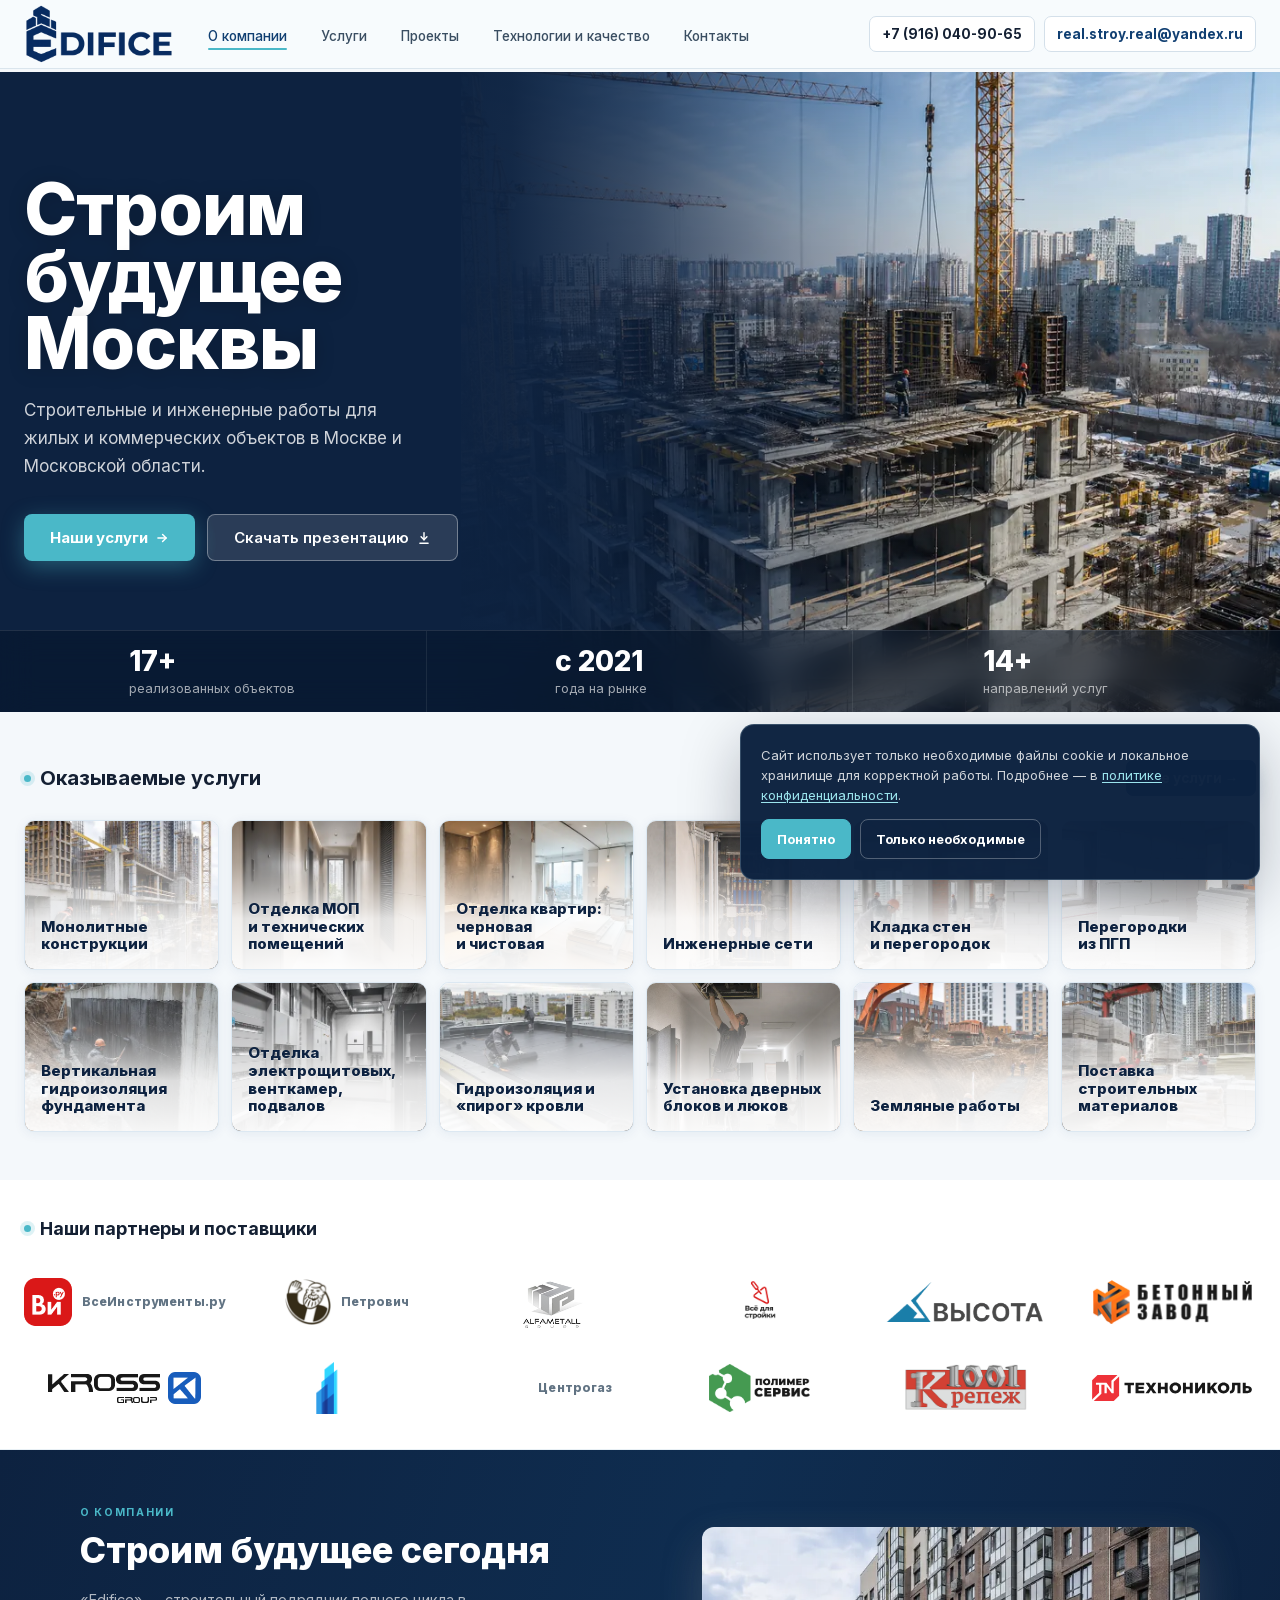
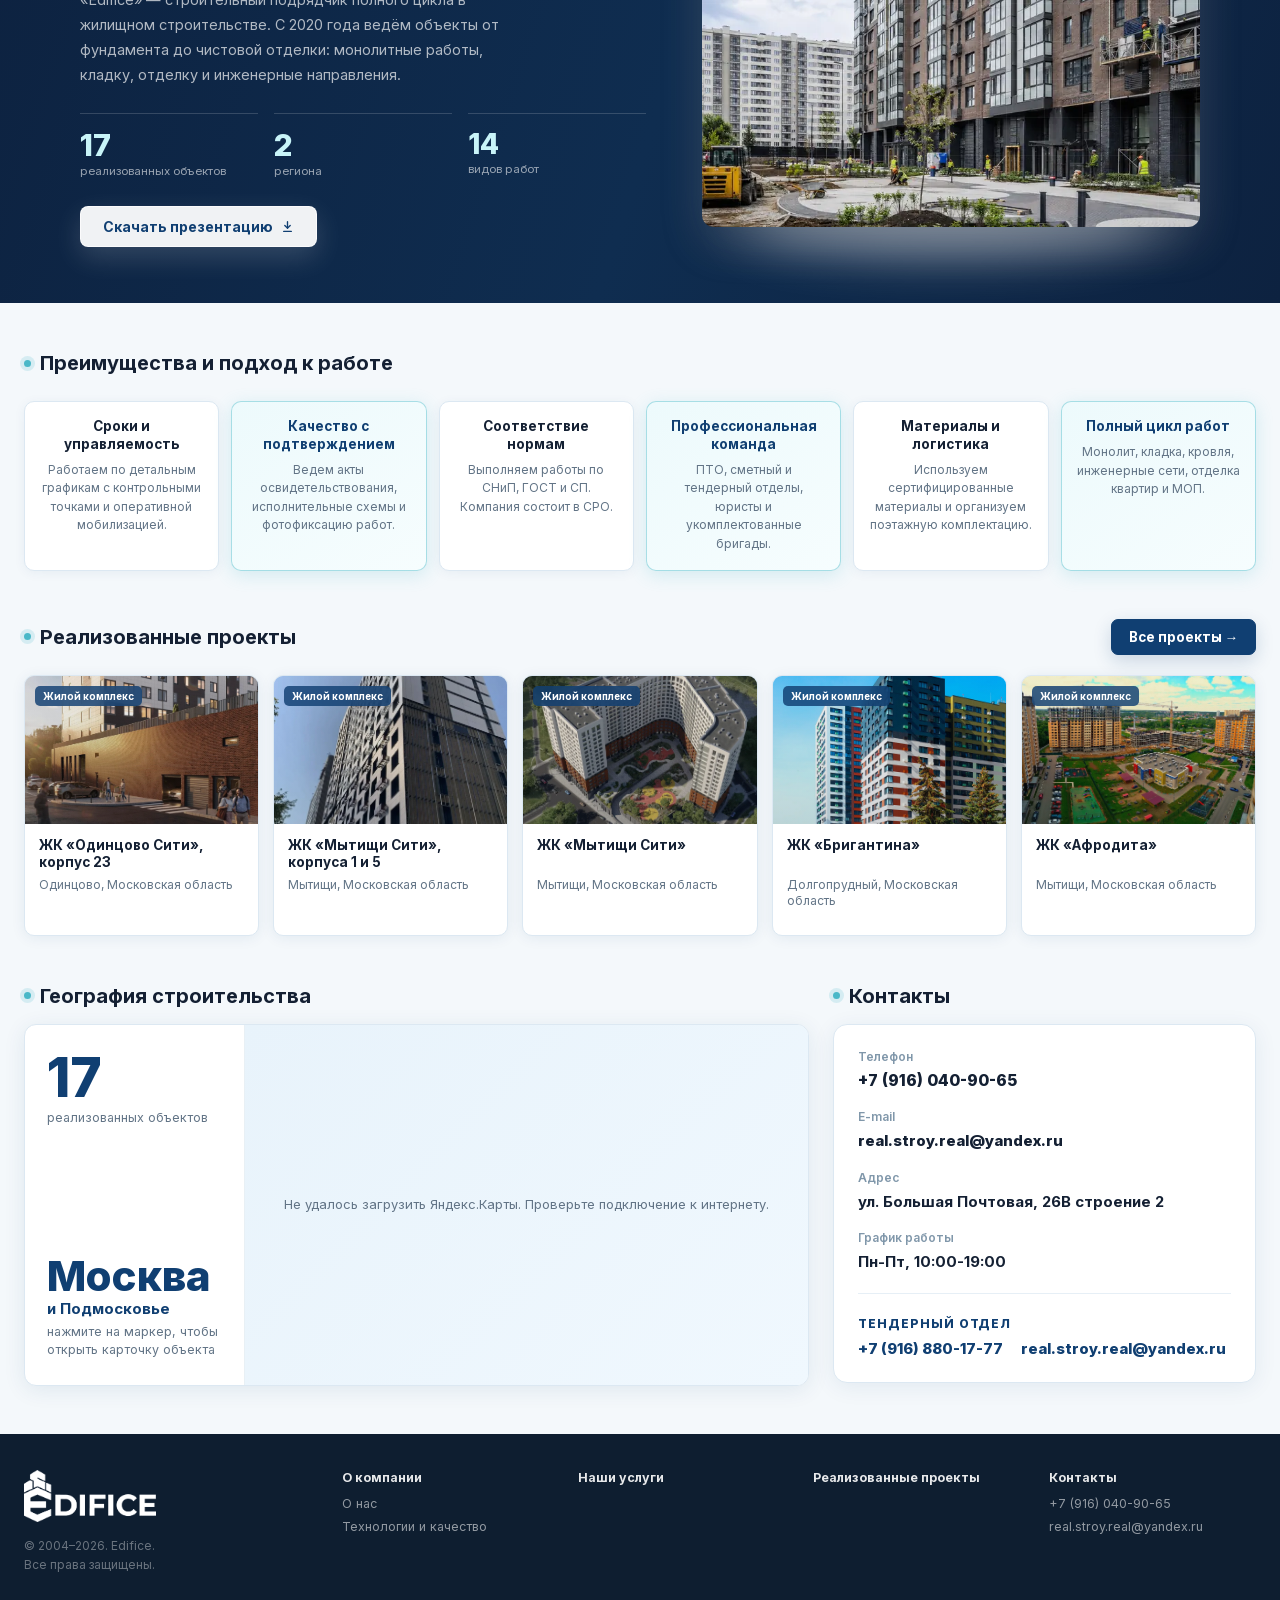
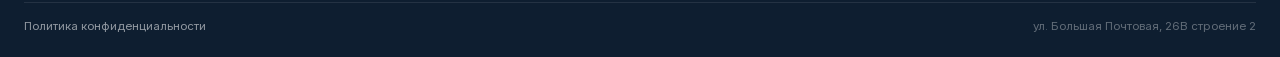
==== commit c4da5252: "Replace three service card photos" ====
--- a/index.html
+++ b/index.html
@@ -322,7 +322,7 @@
         <h3>Отделка квартир: черновая и чистовая</h3>
       </article>
       <article class="home-service-card">
-        <img src="/svc-04-pipes-card.webp?v=20260727b" data-fallback="/svc-04-pipes.png" alt="Монтаж инженерных сетей" loading="lazy" decoding="async">
+        <img src="/svc-04-pipes-card.webp?v=20260729a" data-fallback="/svc-04-pipes.png?v=20260729a" alt="Монтаж инженерных сетей" loading="lazy" decoding="async">
         <h3>Инженерные сети</h3>
       </article>
       <article class="home-service-card">
@@ -330,7 +330,7 @@
         <h3>Кладка стен и перегородок</h3>
       </article>
       <article class="home-service-card">
-        <img src="/svc-06-pgp-card.webp?v=20260727b" data-fallback="/svc-06-pgp.png" alt="Перегородки из ПГП" loading="lazy" decoding="async">
+        <img src="/svc-06-pgp-card.webp?v=20260729a" data-fallback="/svc-06-pgp.png?v=20260729a" alt="Перегородки из ПГП" loading="lazy" decoding="async">
         <h3>Перегородки из ПГП</h3>
       </article>
       <article class="home-service-card">
@@ -346,7 +346,7 @@
         <h3>Гидроизоляция и «пирог» кровли</h3>
       </article>
       <article class="home-service-card">
-        <img src="/svc-10-doors-card.webp?v=20260727b" data-fallback="/svc-10-doors.png" alt="Установка дверных блоков и люков" loading="lazy" decoding="async">
+        <img src="/svc-10-doors-card.webp?v=20260729a" data-fallback="/svc-10-doors.png?v=20260729a" alt="Установка дверных блоков и люков" loading="lazy" decoding="async" style="object-position:center 35%;">
         <h3>Установка дверных блоков и люков</h3>
       </article>
       <article class="home-service-card">
